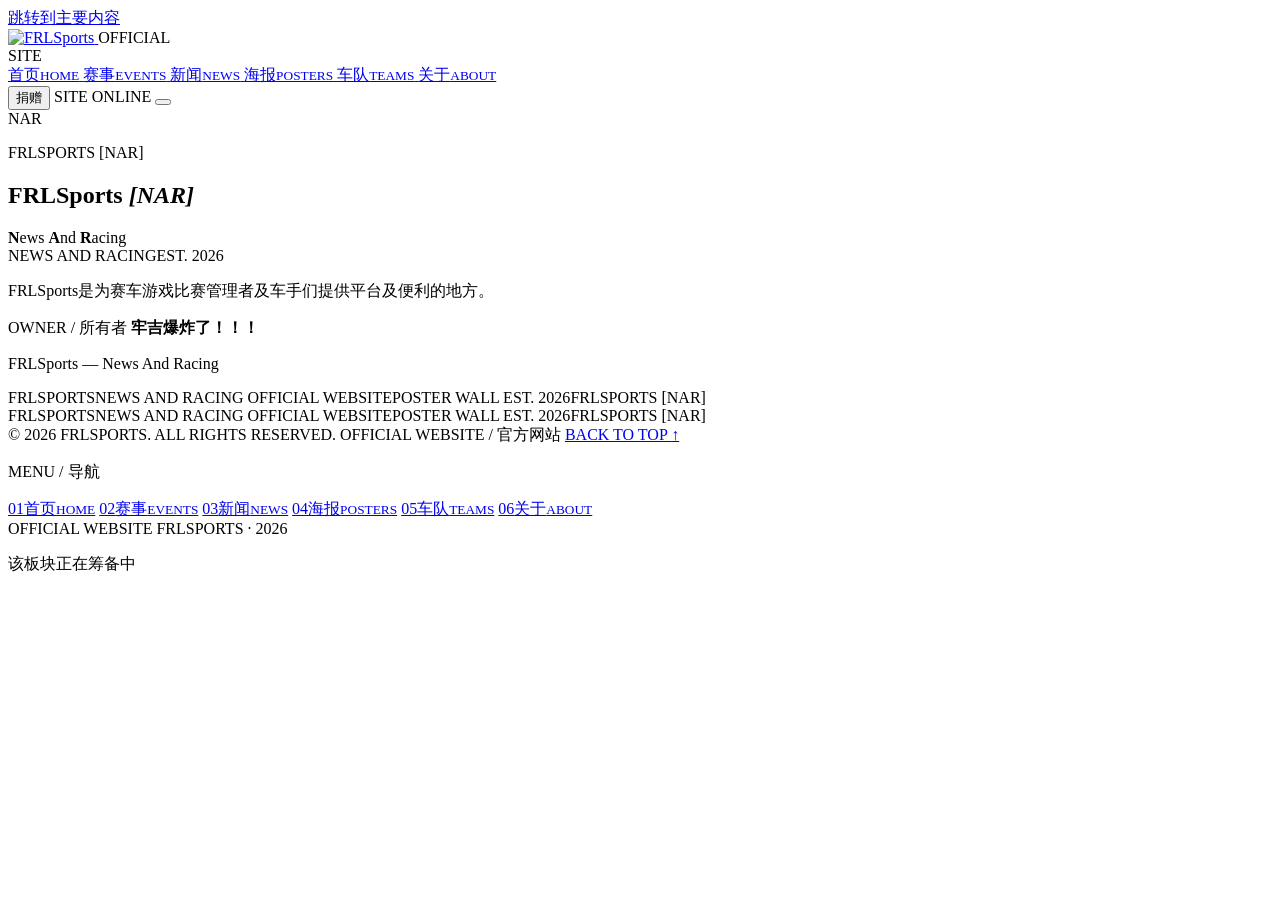
==== about.html @ e8de22dc "Add files via upload" ====
<!DOCTYPE html>
<html lang="zh-CN">
<head>
  <meta charset="UTF-8">
  <meta name="viewport" content="width=device-width, initial-scale=1.0">
  <meta name="theme-color" content="#050506">
  <meta name="description" content="FRLSports 是为赛车游戏比赛管理者及车手们提供平台及便利的地方。">
  <title>关于 FRLSports [NAR] | FRLSports</title>
  <link rel="icon" href="assets/images/favicon-32.png" sizes="32x32" type="image/png">
  <link rel="icon" href="assets/images/favicon.png" sizes="512x512" type="image/png">
  <link rel="icon" href="assets/images/favicon-192.png" sizes="192x192" type="image/png">
  <link rel="icon" href="assets/images/favicon.ico" sizes="any">
  <link rel="apple-touch-icon" href="assets/images/apple-touch-icon.png">
  <link rel="preload" as="image" href="assets/images/frlsports-logo-1400.webp" type="image/webp">
  <link rel="stylesheet" href="assets/css/main.css">
</head>
<body id="top">
  <a class="skip-link" href="#main">跳转到主要内容</a>
  <div class="page">
    <header class="site-header" id="siteHeader">
      <div class="header-inner">
        <a class="brand" href="index.html" aria-label="FRLSports 首页">
          <picture>
            <source srcset="assets/images/frlsports-logo-1400.webp" type="image/webp">
            <img src="assets/images/frlsports-logo-1400.png" alt="FRLSports" width="220" height="51" fetchpriority="high">
          </picture>
        </a>
        <span class="brand-divider" aria-hidden="true"></span>
        <span class="brand-tag">OFFICIAL<br>SITE</span>

        <nav class="primary-nav" aria-label="主导航">
          <a class="nav-link" href="index.html">
            <span>首页</span><small>HOME</small>
          </a>
          <a class="nav-link" href="events.html">
            <span>赛事</span><small>EVENTS</small>
          </a>
          <a class="nav-link" href="news.html">
            <span>新闻</span><small>NEWS</small>
          </a>
          <a class="nav-link" href="index.html#posters">
            <span>海报</span><small>POSTERS</small>
          </a>
          <a class="nav-link" href="teams.html">
            <span>车队</span><small>TEAMS</small>
          </a>
          <a class="nav-link is-active" href="about.html" aria-current="page">
            <span>关于</span><small>ABOUT</small>
          </a>
        </nav>

        <div class="header-right">
          <button class="donate-btn" type="button" data-donate-open aria-haspopup="dialog">捐赠</button>
          <span class="site-status"><i aria-hidden="true"></i> SITE ONLINE</span>
          <button class="menu-toggle" id="menuToggle" type="button" aria-label="打开菜单"
                  aria-controls="mobileMenu" aria-expanded="false">
            <span></span><span></span>
          </button>
        </div>
      </div>
    </header>

    <main class="inner-page inner-page--about" id="main" tabindex="-1">
      <section class="nar-section" id="about" aria-labelledby="narTitle">
        <div class="nar-bg" aria-hidden="true">
          <div class="nar-grid"></div>
          <div class="nar-glow"></div>
          <div class="nar-ghost">NAR</div>
          <div class="nar-scan"></div>
        </div>
        <div class="nar-inner">
          <div class="nar-identity">
            <p class="eyebrow"><span></span> FRLSPORTS [NAR]</p>
            <h1 class="nar-name" id="narTitle">FRLSports <em>[NAR]</em></h1>
            <div class="nar-acronym" aria-label="News And Racing">
              <span><b>N</b>ews</span>
              <span><b>A</b>nd</span>
              <span><b>R</b>acing</span>
            </div>
            <div class="nar-meta"><span>NEWS AND RACING</span><span>EST. 2026</span></div>
          </div>
          <div class="nar-copy">
            <p class="nar-lead">FRLSports是为赛车游戏比赛管理者及车手们提供平台及便利的地方。</p>
            <div class="nar-owner">
              <span>OWNER / 所有者</span>
              <strong>牢吉爆炸了！！！</strong>
            </div>
            <p class="nar-signature">FRLSports — News And Racing</p>
          </div>
        </div>
      </section>
    </main>

    <section class="sponsor-section" aria-label="赞助商">
      <div class="sponsor-list" id="sponsorList"></div>
    </section>
    <div class="ticker" aria-hidden="true">
      <div class="ticker-track">
        <div class="ticker-group">
          <span>FRLSPORTS</span><i></i><span>NEWS AND RACING</span><i></i>
          <span>OFFICIAL WEBSITE</span><i></i><span>POSTER WALL</span><i></i>
          <span>EST. 2026</span><i></i><span>FRLSPORTS [NAR]</span><i></i>
        </div>
        <div class="ticker-group">
          <span>FRLSPORTS</span><i></i><span>NEWS AND RACING</span><i></i>
          <span>OFFICIAL WEBSITE</span><i></i><span>POSTER WALL</span><i></i>
          <span>EST. 2026</span><i></i><span>FRLSPORTS [NAR]</span><i></i>
        </div>
      </div>
    </div>
    <footer class="site-footer">
      <span>© <span id="year">2026</span> FRLSPORTS. ALL RIGHTS RESERVED.</span>
      <span class="footer-center">OFFICIAL WEBSITE / 官方网站</span>
      <a class="back-top" href="#top">BACK TO TOP <span>↑</span></a>
    </footer>
  <div class="mobile-menu" id="mobileMenu" role="dialog" aria-modal="true" aria-label="站点导航" aria-hidden="true">
    <div class="mobile-menu-inner">
      <p class="mobile-kicker">MENU / 导航</p>
      <nav aria-label="移动端导航">
        <a class="mobile-link" href="index.html"><span>01</span>首页<small>HOME</small></a>
        <a class="mobile-link" href="events.html"><span>02</span>赛事<small>EVENTS</small></a>
        <a class="mobile-link" href="news.html"><span>03</span>新闻<small>NEWS</small></a>
        <a class="mobile-link" href="index.html#posters"><span>04</span>海报<small>POSTERS</small></a>
        <a class="mobile-link" href="teams.html"><span>05</span>车队<small>TEAMS</small></a>
        <a class="mobile-link is-active" href="about.html" aria-current="page"><span>06</span>关于<small>ABOUT</small></a>
      </nav>
      <div class="mobile-meta">
        <span>OFFICIAL WEBSITE</span>
        <span>FRLSPORTS · 2026</span>
      </div>
    </div>
  </div>
  </div>

  <div class="toast" id="toast" role="status" aria-live="polite">
    <span></span><p>该板块正在筹备中</p>
  </div>
  <script src="assets/js/site-data.js"></script>
  <script src="assets/js/main.js" defer></script>
</body>
</html>
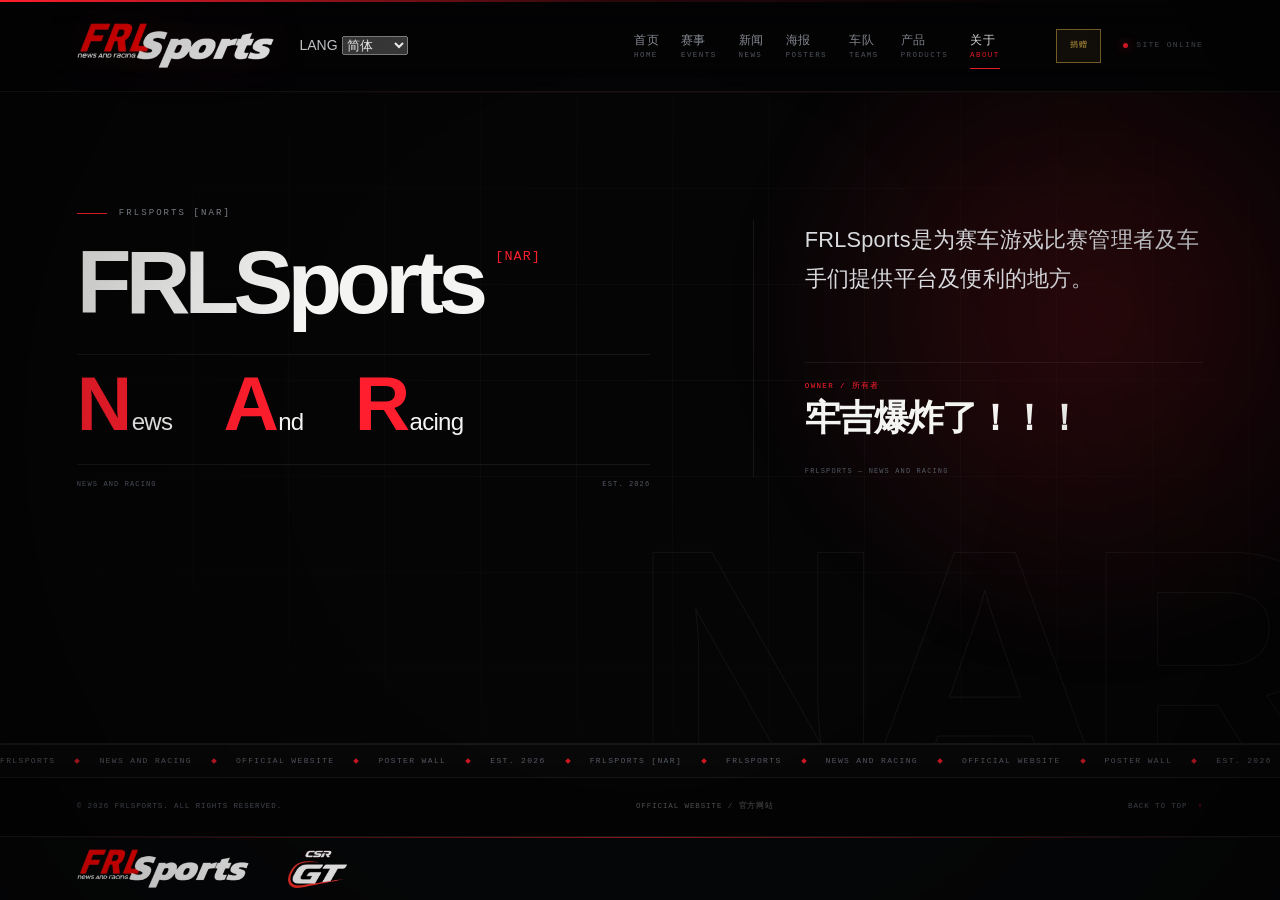
==== commit dc17c299: "Add files via upload" ====
--- a/about.html
+++ b/about.html
@@ -25,6 +25,15 @@
             <img src="assets/images/frlsports-logo-1400.png" alt="FRLSports" width="220" height="51" fetchpriority="high">
           </picture>
         </a>
+        <div class="language-switch">
+          <span class="language-kicker">LANG</span>
+          <select id="languageSelect" aria-label="选择语言">
+            <option value="zh-Hans">简体</option>
+            <option value="zh-Hant">繁體</option>
+            <option value="en">English</option>
+            <option value="ja">日本語</option>
+          </select>
+        </div>
         <span class="brand-divider" aria-hidden="true"></span>
         <span class="brand-tag">OFFICIAL<br>SITE</span>
 
@@ -43,6 +52,9 @@
           </a>
           <a class="nav-link" href="teams.html">
             <span>车队</span><small>TEAMS</small>
+          </a>
+          <a class="nav-link" href="products.html">
+            <span>产品</span><small>PRODUCTS</small>
           </a>
           <a class="nav-link is-active" href="about.html" aria-current="page">
             <span>关于</span><small>ABOUT</small>
@@ -122,7 +134,8 @@
         <a class="mobile-link" href="news.html"><span>03</span>新闻<small>NEWS</small></a>
         <a class="mobile-link" href="index.html#posters"><span>04</span>海报<small>POSTERS</small></a>
         <a class="mobile-link" href="teams.html"><span>05</span>车队<small>TEAMS</small></a>
-        <a class="mobile-link is-active" href="about.html" aria-current="page"><span>06</span>关于<small>ABOUT</small></a>
+        <a class="mobile-link" href="products.html"><span>06</span>产品<small>PRODUCTS</small></a>
+        <a class="mobile-link is-active" href="about.html" aria-current="page"><span>07</span>关于<small>ABOUT</small></a>
       </nav>
       <div class="mobile-meta">
         <span>OFFICIAL WEBSITE</span>
--- a/assets/css/main.css
+++ b/assets/css/main.css
@@ -0,0 +1,6317 @@
+:root {
+  --bg: #050506;
+  --bg-raised: #090a0c;
+  --surface: #0d0f12;
+  --white: #f4f4f2;
+  --text: #d9dbdf;
+  --muted: #8b8f97;
+  --faint: #555a63;
+  --red: #ff1e2d;
+  --red-deep: #c60012;
+  --red-warm: #ff513c;
+  --line: rgba(255, 255, 255, 0.12);
+  --line-soft: rgba(255, 255, 255, 0.065);
+  --pad: clamp(22px, 6vw, 92px);
+  --header-h: 92px;
+  --font-display: "Bahnschrift", "DIN Alternate", "Arial Narrow", "Microsoft YaHei UI",
+    "Microsoft YaHei", "PingFang SC", sans-serif;
+  --font-body: "Microsoft YaHei UI", "Segoe UI", "PingFang SC", "Noto Sans SC", sans-serif;
+  --font-mono: "Cascadia Mono", "Consolas", "SFMono-Regular", "Courier New", monospace;
+  color-scheme: dark;
+}
+
+*,
+*::before,
+*::after {
+  box-sizing: border-box;
+}
+
+html {
+  min-width: 320px;
+  background: var(--bg);
+  scroll-behavior: smooth;
+}
+
+body {
+  margin: 0;
+  min-width: 320px;
+  min-height: 100svh;
+  overflow-x: hidden;
+  background: var(--bg);
+  color: var(--text);
+  font-family: var(--font-body);
+  font-size: 14px;
+  line-height: 1.6;
+  -webkit-font-smoothing: antialiased;
+  text-rendering: optimizeLegibility;
+}
+
+body::before {
+  position: fixed;
+  inset: 0 0 auto;
+  z-index: 100;
+  height: 2px;
+  background: linear-gradient(90deg, var(--red), rgba(255, 30, 45, 0.15) 48%, transparent 82%);
+  content: "";
+  pointer-events: none;
+}
+
+body::after {
+  position: fixed;
+  inset: 0;
+  z-index: 90;
+  background: radial-gradient(circle at 50% 48%, transparent 45%, rgba(0, 0, 0, 0.34) 100%);
+  content: "";
+  pointer-events: none;
+}
+
+body.nav-open {
+  overflow: hidden;
+}
+
+::selection {
+  background: var(--red);
+  color: #fff;
+}
+
+a {
+  color: inherit;
+  text-decoration: none;
+}
+
+button {
+  color: inherit;
+  font: inherit;
+}
+
+img {
+  max-width: 100%;
+}
+
+:focus-visible {
+  outline: 1px solid var(--red);
+  outline-offset: 4px;
+}
+
+.skip-link {
+  position: fixed;
+  top: 12px;
+  left: 12px;
+  z-index: 200;
+  padding: 10px 14px;
+  transform: translateY(-180%);
+  border: 1px solid var(--line);
+  background: var(--bg);
+  color: var(--white);
+  font-size: 12px;
+  transition: transform 0.2s ease;
+}
+
+.skip-link:focus {
+  transform: translateY(0);
+}
+
+.page {
+  position: relative;
+  display: flex;
+  flex-direction: column;
+  min-height: 100svh;
+  isolation: isolate;
+}
+
+/* ------------------------------------------------------------------ header */
+.site-header {
+  position: sticky;
+  top: 0;
+  z-index: 80;
+  flex: 0 0 auto;
+  height: var(--header-h);
+  border-bottom: 1px solid var(--line-soft);
+  background: rgba(5, 5, 6, 0.58);
+  backdrop-filter: blur(18px);
+  -webkit-backdrop-filter: blur(18px);
+  transition: background 0.35s ease, border-color 0.35s ease;
+}
+
+.site-header.is-scrolled {
+  background: rgba(5, 5, 6, 0.9);
+  border-color: var(--line);
+}
+
+body.nav-open .site-header {
+  background: var(--bg);
+  border-color: transparent;
+}
+
+.header-inner {
+  display: flex;
+  align-items: center;
+  height: 100%;
+  max-width: 1660px;
+  margin: 0 auto;
+  padding: 0 var(--pad);
+  gap: clamp(16px, 2vw, 30px);
+}
+
+.brand {
+  display: flex;
+  flex: 0 0 auto;
+  align-items: center;
+  line-height: 0;
+  animation: logo-in 0.85s cubic-bezier(0.22, 1, 0.36, 1) both;
+}
+
+.brand picture,
+.brand img {
+  display: block;
+}
+
+.brand img {
+  width: clamp(170px, 15.4vw, 220px);
+  height: auto;
+  filter: drop-shadow(0 0 24px rgba(255, 30, 45, 0.1));
+  transition: filter 0.35s ease, opacity 0.35s ease;
+}
+
+.brand:hover img {
+  filter: drop-shadow(0 0 32px rgba(255, 30, 45, 0.22)) brightness(1.08);
+}
+
+.brand-divider {
+  width: 1px;
+  height: 32px;
+  margin-left: 2px;
+  background: var(--line);
+}
+
+.brand-tag {
+  color: var(--faint);
+  font-family: var(--font-mono);
+  font-size: 8px;
+  font-weight: 500;
+  letter-spacing: 0.2em;
+  line-height: 1.45;
+  text-transform: uppercase;
+  white-space: nowrap;
+}
+
+.primary-nav {
+  display: flex;
+  align-items: center;
+  gap: clamp(18px, 2.2vw, 34px);
+  margin-left: auto;
+}
+
+.nav-link {
+  position: relative;
+  display: flex;
+  flex-direction: column;
+  gap: 2px;
+  padding: 9px 0 10px;
+  color: var(--muted);
+  font-size: 12px;
+  font-weight: 500;
+  letter-spacing: 0.04em;
+  white-space: nowrap;
+  opacity: 0;
+  animation: fade-down 0.7s ease forwards;
+}
+
+.nav-link:nth-child(1) { animation-delay: 0.28s; }
+.nav-link:nth-child(2) { animation-delay: 0.34s; }
+.nav-link:nth-child(3) { animation-delay: 0.4s; }
+.nav-link:nth-child(4) { animation-delay: 0.46s; }
+.nav-link:nth-child(5) { animation-delay: 0.52s; }
+
+.nav-link small {
+  color: var(--faint);
+  font-family: var(--font-mono);
+  font-size: 7.5px;
+  font-weight: 400;
+  letter-spacing: 0.19em;
+  line-height: 1;
+  transition: color 0.25s ease;
+}
+
+.nav-link::after {
+  position: absolute;
+  right: 0;
+  bottom: 0;
+  left: 0;
+  height: 1px;
+  background: var(--red);
+  content: "";
+  transform: scaleX(0);
+  transform-origin: left;
+  transition: transform 0.3s cubic-bezier(0.22, 1, 0.36, 1);
+}
+
+.nav-link:hover,
+.nav-link.is-active {
+  color: var(--white);
+}
+
+.nav-link:hover small,
+.nav-link.is-active small {
+  color: var(--red);
+}
+
+.nav-link:hover::after,
+.nav-link.is-active::after {
+  transform: scaleX(1);
+}
+
+.header-right {
+  display: flex;
+  align-items: center;
+  gap: 22px;
+  margin-left: clamp(18px, 2.4vw, 38px);
+}
+
+.site-status {
+  display: inline-flex;
+  align-items: center;
+  gap: 8px;
+  color: var(--faint);
+  font-family: var(--font-mono);
+  font-size: 8px;
+  letter-spacing: 0.16em;
+  white-space: nowrap;
+  animation: fade-in 0.8s ease 0.65s both;
+}
+
+.site-status i {
+  display: block;
+  width: 5px;
+  height: 5px;
+  border-radius: 50%;
+  background: var(--red);
+  box-shadow: 0 0 10px rgba(255, 30, 45, 0.7);
+  animation: status-pulse 2.2s ease-in-out infinite;
+}
+
+.menu-toggle {
+  position: relative;
+  display: none;
+  flex: 0 0 auto;
+  align-items: center;
+  justify-content: center;
+  width: 42px;
+  height: 42px;
+  padding: 0;
+  border: 1px solid var(--line);
+  border-radius: 50%;
+  background: transparent;
+  cursor: pointer;
+  transition: border-color 0.25s ease, background 0.25s ease;
+}
+
+.menu-toggle:hover {
+  border-color: rgba(255, 255, 255, 0.3);
+  background: rgba(255, 255, 255, 0.04);
+}
+
+.menu-toggle span {
+  position: absolute;
+  width: 16px;
+  height: 1px;
+  background: var(--white);
+  transition: transform 0.3s ease, background 0.3s ease;
+}
+
+.menu-toggle span:first-child { transform: translateY(-3px); }
+.menu-toggle span:last-child { transform: translateY(3px); }
+
+body.nav-open .menu-toggle {
+  border-color: rgba(255, 30, 45, 0.5);
+  background: rgba(255, 30, 45, 0.08);
+}
+
+body.nav-open .menu-toggle span:first-child { transform: rotate(45deg); }
+body.nav-open .menu-toggle span:last-child { transform: rotate(-45deg); }
+
+/* -------------------------------------------------------------------- hero */
+.hero {
+  position: relative;
+  display: flex;
+  flex: 1 0 auto;
+  align-items: center;
+  min-height: calc(100svh - var(--header-h) - 92px);
+  padding: clamp(56px, 7vh, 82px) var(--pad) clamp(86px, 10vh, 118px);
+  overflow: hidden;
+}
+
+.hero-bg {
+  position: absolute;
+  inset: 0;
+  z-index: 0;
+  overflow: hidden;
+  pointer-events: none;
+}
+
+.hero-grid {
+  position: absolute;
+  inset: 0;
+  background-image:
+    linear-gradient(to right, rgba(255, 255, 255, 0.043) 1px, transparent 1px),
+    linear-gradient(to bottom, rgba(255, 255, 255, 0.043) 1px, transparent 1px);
+  background-size: 92px 92px;
+  opacity: 0.76;
+  -webkit-mask-image: radial-gradient(ellipse 90% 82% at 62% 42%, #000 8%, transparent 78%);
+  mask-image: radial-gradient(ellipse 90% 82% at 62% 42%, #000 8%, transparent 78%);
+}
+
+.hero-glow {
+  position: absolute;
+  top: -28%;
+  right: -18%;
+  width: 66vw;
+  height: 66vw;
+  border-radius: 50%;
+  background: radial-gradient(circle, rgba(255, 30, 45, 0.15), rgba(255, 30, 45, 0.035) 40%, transparent 68%);
+  filter: blur(26px);
+  animation: glow-breathe 10s ease-in-out infinite;
+}
+
+.hero-beam {
+  position: absolute;
+  top: -30%;
+  right: 9%;
+  width: 18vw;
+  height: 145%;
+  transform: rotate(18deg);
+  background: linear-gradient(90deg, transparent, rgba(255, 30, 45, 0.08), transparent);
+  filter: blur(26px);
+}
+
+.ghost-word {
+  position: absolute;
+  bottom: -0.18em;
+  left: calc(var(--pad) - 0.06em);
+  color: transparent;
+  font-family: var(--font-display);
+  font-size: clamp(120px, 18vw, 300px);
+  font-weight: 700;
+  letter-spacing: -0.065em;
+  line-height: 0.8;
+  white-space: nowrap;
+  -webkit-text-stroke: 1px rgba(255, 255, 255, 0.06);
+  opacity: 0.9;
+  transform: translate3d(var(--ghost-x, 0px), var(--ghost-y, 0px), 0);
+  transition: transform 0.7s cubic-bezier(0.22, 1, 0.36, 1);
+}
+
+.signal {
+  position: absolute;
+  top: 49%;
+  right: clamp(54px, 8.5vw, 145px);
+  width: clamp(280px, 27vw, 408px);
+  aspect-ratio: 1;
+  transform: translate3d(var(--signal-x, 0px), calc(-50% + var(--signal-y, 0px)), 0) rotate(-10deg);
+  opacity: 0.7;
+  transition: transform 0.9s cubic-bezier(0.22, 1, 0.36, 1);
+}
+
+.signal-ring,
+.signal-axis,
+.signal-core {
+  position: absolute;
+  display: block;
+}
+
+.signal-ring {
+  inset: 0;
+  border: 1px solid rgba(255, 255, 255, 0.12);
+  border-radius: 50%;
+}
+
+.signal-ring--outer::before {
+  position: absolute;
+  inset: -10px;
+  border-radius: 50%;
+  background: repeating-conic-gradient(
+    from 0deg,
+    rgba(255, 255, 255, 0.28) 0deg 0.45deg,
+    transparent 0.45deg 9deg
+  );
+  content: "";
+  opacity: 0.3;
+  -webkit-mask: radial-gradient(farthest-side, transparent calc(100% - 5px), #000 calc(100% - 4px));
+  mask: radial-gradient(farthest-side, transparent calc(100% - 5px), #000 calc(100% - 4px));
+}
+
+.signal-ring--middle {
+  inset: 14%;
+  border-color: rgba(255, 255, 255, 0.09);
+  border-style: dashed;
+  animation: spin 75s linear infinite;
+}
+
+.signal-ring--inner {
+  inset: 33%;
+  border-color: rgba(255, 30, 45, 0.28);
+  box-shadow: inset 0 0 50px rgba(255, 30, 45, 0.04);
+}
+
+.signal-axis {
+  top: 50%;
+  left: -16%;
+  width: 132%;
+  height: 1px;
+  background: linear-gradient(90deg, transparent, rgba(255, 255, 255, 0.16), transparent);
+}
+
+.signal-axis--y {
+  transform: rotate(90deg);
+}
+
+.signal-core {
+  top: 50%;
+  left: 50%;
+  width: 7px;
+  height: 7px;
+  transform: translate(-50%, -50%);
+  border-radius: 50%;
+  background: var(--red);
+  box-shadow: 0 0 18px rgba(255, 30, 45, 0.8);
+  animation: status-pulse 2.4s ease-in-out infinite;
+}
+
+.signal-label,
+.signal-code {
+  position: absolute;
+  left: 50%;
+  color: var(--faint);
+  font-family: var(--font-mono);
+  font-size: 7.5px;
+  letter-spacing: 0.2em;
+  line-height: 1;
+  white-space: nowrap;
+  transform: translateX(-50%) rotate(10deg);
+}
+
+.signal-label { bottom: -26px; }
+.signal-code { top: -23px; color: rgba(255, 255, 255, 0.23); }
+
+.scan-line {
+  position: absolute;
+  top: -2px;
+  left: 0;
+  width: 100%;
+  height: 1px;
+  background: linear-gradient(90deg, transparent 8%, rgba(255, 30, 45, 0.5), transparent 92%);
+  opacity: 0.25;
+  animation: scan 13s linear infinite;
+}
+
+.hero-content {
+  position: relative;
+  z-index: 3;
+  width: min(960px, 100%);
+  min-width: 0;
+  padding-bottom: 14px;
+}
+
+.eyebrow {
+  display: flex;
+  align-items: center;
+  gap: 12px;
+  margin: 0 0 24px;
+  color: var(--muted);
+  font-family: var(--font-mono);
+  font-size: 9px;
+  font-weight: 500;
+  letter-spacing: 0.23em;
+  line-height: 1.4;
+  text-transform: uppercase;
+  opacity: 0;
+  animation: fade-up 0.8s cubic-bezier(0.22, 1, 0.36, 1) 0.24s forwards;
+}
+
+.eyebrow span {
+  display: block;
+  width: 30px;
+  height: 1px;
+  background: var(--red);
+}
+
+.hero-title {
+  margin: 0;
+  color: var(--white);
+  font-family: var(--font-display);
+  font-size: clamp(54px, 7.35vw, 106px);
+  font-weight: 700;
+  letter-spacing: -0.045em;
+  line-height: 0.98;
+  text-wrap: balance;
+}
+
+.title-line {
+  display: block;
+  overflow: hidden;
+  padding-bottom: 0.05em;
+}
+
+.title-line > span {
+  display: block;
+  transform: translateY(112%);
+  animation: line-up 1s cubic-bezier(0.22, 1, 0.36, 1) 0.32s forwards;
+}
+
+.title-line--accent {
+  color: transparent;
+  background: linear-gradient(92deg, var(--red) 4%, var(--red-warm) 58%, #ffc4b8 120%);
+  -webkit-background-clip: text;
+  background-clip: text;
+  -webkit-text-fill-color: transparent;
+}
+
+.title-line--accent > span {
+  animation-delay: 0.43s;
+}
+
+.hero-copy {
+  width: 100%;
+  max-width: 620px;
+  margin: 28px 0 0;
+  color: var(--muted);
+  font-size: clamp(13px, 1.03vw, 15px);
+  letter-spacing: 0.02em;
+  line-height: 1.9;
+  opacity: 0;
+  animation: fade-up 0.85s cubic-bezier(0.22, 1, 0.36, 1) 0.65s forwards;
+}
+
+.hero-status {
+  display: flex;
+  align-items: center;
+  flex-wrap: wrap;
+  gap: 15px;
+  margin-top: 33px;
+  opacity: 0;
+  animation: fade-up 0.85s cubic-bezier(0.22, 1, 0.36, 1) 0.78s forwards;
+}
+
+.coming-pill {
+  display: inline-flex;
+  align-items: center;
+  gap: 8px;
+  padding: 8px 12px;
+  border: 1px solid rgba(255, 255, 255, 0.13);
+  border-radius: 999px;
+  background: rgba(255, 255, 255, 0.025);
+  color: var(--text);
+  font-family: var(--font-mono);
+  font-size: 8px;
+  letter-spacing: 0.19em;
+  line-height: 1;
+}
+
+.coming-pill i {
+  display: block;
+  width: 5px;
+  height: 5px;
+  border-radius: 50%;
+  background: var(--red);
+  box-shadow: 0 0 10px rgba(255, 30, 45, 0.7);
+  animation: status-pulse 2s ease-in-out infinite;
+}
+
+.status-note {
+  color: var(--faint);
+  font-family: var(--font-mono);
+  font-size: 8px;
+  letter-spacing: 0.16em;
+  line-height: 1;
+}
+
+.hero-meta {
+  display: flex;
+  flex-wrap: wrap;
+  gap: clamp(24px, 4vw, 50px);
+  width: min(560px, 100%);
+  margin-top: 49px;
+  padding-top: 17px;
+  border-top: 1px solid var(--line-soft);
+  opacity: 0;
+  animation: fade-up 0.9s cubic-bezier(0.22, 1, 0.36, 1) 0.9s forwards;
+}
+
+.meta-item {
+  display: flex;
+  flex-direction: column;
+  gap: 3px;
+}
+
+.meta-item span {
+  color: var(--faint);
+  font-family: var(--font-mono);
+  font-size: 7.5px;
+  letter-spacing: 0.18em;
+  line-height: 1;
+}
+
+.meta-item strong {
+  color: var(--text);
+  font-family: var(--font-mono);
+  font-size: 10px;
+  font-weight: 500;
+  letter-spacing: 0.08em;
+  line-height: 1.4;
+}
+
+.hero-bottom {
+  position: absolute;
+  right: var(--pad);
+  bottom: 22px;
+  left: var(--pad);
+  z-index: 4;
+  display: flex;
+  justify-content: space-between;
+  gap: 20px;
+  color: var(--faint);
+  font-family: var(--font-mono);
+  font-size: 7.5px;
+  letter-spacing: 0.16em;
+  line-height: 1.4;
+  text-transform: uppercase;
+}
+
+/* ------------------------------------------------------------------ ticker */
+.ticker {
+  position: relative;
+  z-index: 5;
+  flex: 0 0 auto;
+  height: 34px;
+  overflow: hidden;
+  border-top: 1px solid var(--line-soft);
+  border-bottom: 1px solid var(--line-soft);
+  background: rgba(255, 255, 255, 0.012);
+}
+
+.ticker-track {
+  display: flex;
+  width: max-content;
+  height: 100%;
+  animation: ticker 31s linear infinite;
+}
+
+.ticker-group {
+  display: flex;
+  align-items: center;
+  gap: 20px;
+  padding-right: 20px;
+  color: var(--faint);
+  font-family: var(--font-mono);
+  font-size: 8px;
+  letter-spacing: 0.17em;
+  line-height: 1;
+  white-space: nowrap;
+}
+
+.ticker-group i {
+  display: block;
+  width: 4px;
+  height: 4px;
+  transform: rotate(45deg);
+  background: var(--red);
+  opacity: 0.8;
+}
+
+/* ------------------------------------------------------------------ footer */
+.site-footer {
+  display: flex;
+  flex: 0 0 auto;
+  align-items: center;
+  justify-content: space-between;
+  gap: 20px;
+  min-height: 58px;
+  padding: 0 var(--pad);
+  color: var(--faint);
+  font-family: var(--font-mono);
+  font-size: 7.5px;
+  letter-spacing: 0.12em;
+  line-height: 1.5;
+  text-transform: uppercase;
+}
+
+.footer-center {
+  color: rgba(255, 255, 255, 0.33);
+}
+
+.back-top {
+  color: var(--faint);
+  transition: color 0.25s ease;
+}
+
+.back-top span {
+  display: inline-block;
+  margin-left: 5px;
+  color: var(--red);
+  transition: transform 0.25s ease;
+}
+
+.back-top:hover {
+  color: var(--white);
+}
+
+.back-top:hover span {
+  transform: translateY(-3px);
+}
+
+/* -------------------------------------------------------------- mobile nav */
+.mobile-menu {
+  position: fixed;
+  inset: 0;
+  z-index: 70;
+  overflow-y: auto;
+  overscroll-behavior: contain;
+  padding: calc(var(--header-h) + 20px) var(--pad) 36px;
+  background: var(--bg);
+  visibility: hidden;
+  opacity: 0;
+  transform: translateY(-14px);
+  transition: opacity 0.4s ease, visibility 0.4s ease, transform 0.4s cubic-bezier(0.22, 1, 0.36, 1);
+}
+
+.mobile-menu::before {
+  position: absolute;
+  top: 0;
+  right: -30%;
+  width: 72vw;
+  height: 72vw;
+  border-radius: 50%;
+  background: radial-gradient(circle, rgba(255, 30, 45, 0.12), transparent 68%);
+  content: "";
+  pointer-events: none;
+}
+
+body.nav-open .mobile-menu {
+  visibility: visible;
+  opacity: 1;
+  transform: translateY(0);
+}
+
+.mobile-menu-inner {
+  position: relative;
+  display: flex;
+  flex-direction: column;
+  width: min(620px, 100%);
+  min-height: 100%;
+  margin: 0 auto;
+}
+
+.mobile-kicker {
+  margin: 0 0 22px;
+  color: var(--red);
+  font-family: var(--font-mono);
+  font-size: 8px;
+  letter-spacing: 0.22em;
+}
+
+.mobile-menu nav {
+  display: flex;
+  flex-direction: column;
+  border-top: 1px solid var(--line);
+}
+
+.mobile-link {
+  display: grid;
+  grid-template-columns: 30px 1fr auto;
+  align-items: center;
+  gap: 12px;
+  padding: 18px 0;
+  border-bottom: 1px solid var(--line-soft);
+  color: var(--muted);
+  font-family: var(--font-display);
+  font-size: clamp(32px, 8vw, 44px);
+  font-weight: 600;
+  letter-spacing: -0.03em;
+  line-height: 1;
+  opacity: 0;
+  transform: translateX(-12px);
+  transition: color 0.25s ease, opacity 0.4s ease, transform 0.4s cubic-bezier(0.22, 1, 0.36, 1);
+}
+
+.mobile-link > span {
+  color: var(--faint);
+  font-family: var(--font-mono);
+  font-size: 8px;
+  font-weight: 400;
+  letter-spacing: 0.08em;
+}
+
+.mobile-link small {
+  color: var(--faint);
+  font-family: var(--font-mono);
+  font-size: 8px;
+  font-weight: 400;
+  letter-spacing: 0.16em;
+}
+
+.mobile-link:hover {
+  color: var(--white);
+}
+
+.mobile-link:focus-visible {
+  outline: none;
+  background: rgba(255, 30, 45, 0.055);
+  color: var(--white);
+}
+
+body.nav-open .mobile-link {
+  opacity: 1;
+  transform: translateX(0);
+}
+
+body.nav-open .mobile-link:nth-child(1) { transition-delay: 0.08s; }
+body.nav-open .mobile-link:nth-child(2) { transition-delay: 0.13s; }
+body.nav-open .mobile-link:nth-child(3) { transition-delay: 0.18s; }
+body.nav-open .mobile-link:nth-child(4) { transition-delay: 0.23s; }
+body.nav-open .mobile-link:nth-child(5) { transition-delay: 0.28s; }
+
+.mobile-meta {
+  display: flex;
+  justify-content: space-between;
+  gap: 20px;
+  margin-top: auto;
+  padding-top: 28px;
+  color: var(--faint);
+  font-family: var(--font-mono);
+  font-size: 8px;
+  letter-spacing: 0.12em;
+}
+
+/* ------------------------------------------------------------------- toast */
+.toast {
+  position: fixed;
+  right: var(--pad);
+  bottom: 24px;
+  z-index: 120;
+  display: flex;
+  align-items: center;
+  gap: 11px;
+  max-width: calc(100vw - 44px);
+  padding: 12px 16px;
+  transform: translateY(12px);
+  border: 1px solid rgba(255, 255, 255, 0.15);
+  border-radius: 3px;
+  background: rgba(13, 15, 18, 0.96);
+  box-shadow: 0 18px 60px rgba(0, 0, 0, 0.4);
+  opacity: 0;
+  visibility: hidden;
+  pointer-events: none;
+  transition: opacity 0.25s ease, transform 0.3s cubic-bezier(0.22, 1, 0.36, 1), visibility 0.25s ease;
+}
+
+.toast::before {
+  width: 3px;
+  align-self: stretch;
+  background: var(--red);
+  content: "";
+}
+
+.toast span {
+  width: 5px;
+  height: 5px;
+  flex: 0 0 auto;
+  border-radius: 50%;
+  background: var(--red);
+  box-shadow: 0 0 9px rgba(255, 30, 45, 0.55);
+}
+
+.toast p {
+  margin: 0;
+  color: var(--text);
+  font-size: 11px;
+  letter-spacing: 0.03em;
+}
+
+.toast.is-visible {
+  visibility: visible;
+  opacity: 1;
+  transform: translateY(0);
+}
+
+/* --------------------------------------------------------------- responsive */
+@media (max-width: 1320px) {
+  .brand-tag {
+    display: none;
+  }
+
+  .brand-divider {
+    display: none;
+  }
+
+  .primary-nav {
+    gap: 22px;
+  }
+}
+
+@media (max-width: 1080px) {
+  .site-status {
+    display: none;
+  }
+
+  .hero-copy {
+    max-width: 100%;
+  }
+
+  .signal {
+    right: 3vw;
+    width: 300px;
+  }
+}
+
+@media (max-width: 900px) {
+  :root {
+    --header-h: 78px;
+  }
+
+  .header-inner {
+    padding: 0 22px;
+  }
+
+  .brand img {
+    width: 174px;
+  }
+
+  .primary-nav {
+    display: none;
+  }
+
+  .header-right {
+    margin-left: auto;
+  }
+
+  .menu-toggle {
+    display: flex;
+  }
+
+  .hero {
+    min-height: calc(100svh - var(--header-h) - 92px);
+    padding: 54px 22px 92px;
+  }
+
+  .signal {
+    display: none;
+  }
+
+  .ghost-word {
+    bottom: -0.13em;
+    left: 12px;
+    font-size: 34vw;
+  }
+
+  .hero-bottom {
+    right: 22px;
+    bottom: 20px;
+    left: 22px;
+  }
+
+  .hero-bottom span:last-child {
+    display: none;
+  }
+
+  .hero-title {
+    font-size: clamp(50px, 11vw, 86px);
+  }
+
+  .hero-copy {
+    max-width: 100%;
+  }
+
+  .footer-center {
+    display: none;
+  }
+
+  .site-footer {
+    padding: 0 22px;
+  }
+
+  .toast {
+    right: 22px;
+    bottom: 20px;
+  }
+}
+
+@media (max-width: 620px) {
+  :root {
+    --header-h: 72px;
+  }
+
+  .header-inner {
+    padding: 0 18px;
+  }
+
+  .brand img {
+    width: 156px;
+  }
+
+  .hero {
+    padding: 46px 18px 84px;
+  }
+
+  .eyebrow {
+    gap: 9px;
+    margin-bottom: 20px;
+    font-size: 8px;
+    letter-spacing: 0.17em;
+  }
+
+  .eyebrow span {
+    width: 20px;
+  }
+
+  .hero-title {
+    font-size: clamp(38px, 12vw, 64px);
+    letter-spacing: -0.055em;
+  }
+
+  .hero-copy {
+    margin-top: 22px;
+    font-size: 13px;
+    line-height: 1.85;
+  }
+
+  .hero-status {
+    gap: 12px;
+    margin-top: 27px;
+  }
+
+  .hero-meta {
+    gap: 26px;
+    margin-top: 38px;
+  }
+
+  .meta-item strong {
+    font-size: 9px;
+  }
+
+  .hero-bottom {
+    display: none;
+  }
+
+  .ticker {
+    height: 31px;
+  }
+
+  .site-footer {
+    min-height: 54px;
+    gap: 10px;
+    padding: 0 18px;
+    font-size: 7px;
+  }
+
+  .back-top {
+    font-size: 0;
+  }
+
+  .back-top span {
+    margin: 0;
+    font-size: 13px;
+  }
+
+  .mobile-menu {
+    padding: calc(var(--header-h) + 18px) 18px 28px;
+  }
+
+  .mobile-link {
+    padding: 17px 0;
+    font-size: clamp(30px, 10vw, 40px);
+  }
+
+  .toast {
+    right: 18px;
+    bottom: 18px;
+    left: 18px;
+  }
+}
+
+@media (max-width: 390px) {
+  .brand img {
+    width: 144px;
+  }
+
+  .hero-title {
+    font-size: 40px;
+  }
+
+  .coming-pill {
+    padding: 8px 10px;
+    font-size: 7.5px;
+  }
+
+  .status-note {
+    font-size: 7px;
+  }
+}
+
+@media (prefers-reduced-motion: reduce) {
+  html {
+    scroll-behavior: auto;
+  }
+
+  *,
+  *::before,
+  *::after {
+    animation-duration: 0.01ms !important;
+    animation-iteration-count: 1 !important;
+    transition-duration: 0.01ms !important;
+  }
+
+  .title-line > span {
+    transform: none;
+  }
+
+  .ticker-track {
+    animation: none;
+  }
+
+  .signal-ring--middle,
+  .scan-line,
+  .hero-glow,
+  .site-status i,
+  .coming-pill i,
+  .signal-core {
+    animation: none;
+  }
+}
+
+/* ------------------------------------------------------------------ keyframes */
+@keyframes logo-in {
+  from {
+    opacity: 0;
+    transform: translateY(-10px);
+  }
+  to {
+    opacity: 1;
+    transform: translateY(0);
+  }
+}
+
+@keyframes fade-in {
+  from { opacity: 0; }
+  to { opacity: 1; }
+}
+
+@keyframes fade-down {
+  from {
+    opacity: 0;
+    transform: translateY(-7px);
+  }
+  to {
+    opacity: 1;
+    transform: translateY(0);
+  }
+}
+
+@keyframes fade-up {
+  from {
+    opacity: 0;
+    transform: translateY(18px);
+  }
+  to {
+    opacity: 1;
+    transform: translateY(0);
+  }
+}
+
+@keyframes line-up {
+  from { transform: translateY(112%); }
+  to { transform: translateY(0); }
+}
+
+@keyframes status-pulse {
+  0%, 100% {
+    opacity: 1;
+    box-shadow: 0 0 8px rgba(255, 30, 45, 0.55);
+  }
+  50% {
+    opacity: 0.45;
+    box-shadow: 0 0 18px rgba(255, 30, 45, 0.85);
+  }
+}
+
+@keyframes spin {
+  to { transform: rotate(360deg); }
+}
+
+@keyframes glow-breathe {
+  0%, 100% { opacity: 0.78; }
+  50% { opacity: 1; }
+}
+
+@keyframes scan {
+  0% { transform: translateY(0); opacity: 0; }
+  12% { opacity: 0.25; }
+  70% { opacity: 0.18; }
+  100% { transform: translateY(100vh); opacity: 0; }
+}
+
+@keyframes ticker {
+  from { transform: translate3d(0, 0, 0); }
+  to { transform: translate3d(-50%, 0, 0); }
+}
+
+
+/* ------------------------------------------------------- featured posters */
+[hidden] {
+  display: none !important;
+}
+
+.sr-only {
+  position: absolute !important;
+  width: 1px !important;
+  height: 1px !important;
+  padding: 0 !important;
+  margin: -1px !important;
+  overflow: hidden !important;
+  clip: rect(0, 0, 0, 0) !important;
+  white-space: nowrap !important;
+  border: 0 !important;
+}
+
+.home {
+  display: flex;
+  flex: 1 0 auto;
+  flex-direction: column;
+}
+
+#main {
+  scroll-margin-top: calc(var(--header-h) + 1px);
+}
+
+.poster-section {
+  position: relative;
+  display: flex;
+  flex: 0 0 auto;
+  flex-direction: column;
+  min-height: max(calc(100svh - var(--header-h)), 730px);
+  padding: clamp(28px, 4.2vh, 42px) var(--pad) clamp(22px, 3.4vh, 34px);
+  overflow: hidden;
+  border-bottom: 1px solid var(--line-soft);
+  background: #050506;
+}
+
+.poster-bg {
+  position: absolute;
+  inset: 0;
+  z-index: 0;
+  overflow: hidden;
+  pointer-events: none;
+}
+
+.poster-grid {
+  position: absolute;
+  inset: 0;
+  background-image:
+    linear-gradient(to right, rgba(255, 255, 255, 0.045) 1px, transparent 1px),
+    linear-gradient(to bottom, rgba(255, 255, 255, 0.045) 1px, transparent 1px);
+  background-size: 104px 104px;
+  opacity: 0.68;
+  -webkit-mask-image: radial-gradient(ellipse 88% 82% at 50% 44%, #000 8%, transparent 78%);
+  mask-image: radial-gradient(ellipse 88% 82% at 50% 44%, #000 8%, transparent 78%);
+}
+
+.poster-glow {
+  position: absolute;
+  top: 37%;
+  left: 50%;
+  width: 68vw;
+  height: 68vw;
+  max-width: 1100px;
+  max-height: 1100px;
+  transform: translate(-50%, -50%);
+  border-radius: 50%;
+  background: radial-gradient(circle, rgba(255, 30, 45, 0.16), rgba(255, 30, 45, 0.035) 42%, transparent 68%);
+  filter: blur(30px);
+  animation: glow-breathe 10s ease-in-out infinite;
+}
+
+.poster-ghost {
+  position: absolute;
+  bottom: -0.14em;
+  left: 50%;
+  transform: translateX(-50%);
+  color: transparent;
+  font-family: var(--font-display);
+  font-size: clamp(120px, 20.5vw, 330px);
+  font-weight: 700;
+  letter-spacing: -0.065em;
+  line-height: 0.8;
+  white-space: nowrap;
+  -webkit-text-stroke: 1px rgba(255, 255, 255, 0.055);
+}
+
+.poster-scan {
+  position: absolute;
+  top: 0;
+  right: 0;
+  left: 0;
+  height: 1px;
+  background: linear-gradient(90deg, transparent 8%, rgba(255, 30, 45, 0.35), transparent 92%);
+  opacity: 0.22;
+  animation: scan 15s linear infinite;
+}
+
+.poster-topline {
+  position: relative;
+  z-index: 4;
+  display: flex;
+  align-items: flex-start;
+  justify-content: space-between;
+  gap: 24px;
+}
+
+.poster-heading .eyebrow {
+  margin: 0;
+}
+
+.poster-season {
+  display: flex;
+  flex-direction: column;
+  align-items: flex-end;
+  gap: 1px;
+  color: var(--faint);
+  font-family: var(--font-mono);
+  font-size: 7.5px;
+  letter-spacing: 0.2em;
+  line-height: 1;
+  text-transform: uppercase;
+}
+
+.poster-season strong {
+  color: var(--white);
+  font-family: var(--font-display);
+  font-size: 27px;
+  font-weight: 600;
+  letter-spacing: -0.04em;
+  line-height: 0.9;
+}
+
+.poster-stage {
+  position: relative;
+  z-index: 3;
+  flex: 1 0 auto;
+  min-height: clamp(420px, 58vh, 650px);
+  margin: 4px 0 8px;
+  outline: none;
+  perspective: 1600px;
+  touch-action: pan-y;
+  opacity: 0;
+  animation: fade-in 0.9s ease 0.18s forwards;
+}
+
+.poster-stage:focus-visible {
+  outline: 1px solid rgba(255, 30, 45, 0.55);
+  outline-offset: 8px;
+}
+
+.poster-track {
+  position: absolute;
+  inset: 0;
+  transform-style: preserve-3d;
+}
+
+.poster-stage::before {
+  position: absolute;
+  top: 50%;
+  left: 50%;
+  width: min(56vw, 900px);
+  aspect-ratio: 1;
+  transform: translate(-50%, -50%);
+  border-radius: 50%;
+  background: radial-gradient(circle, rgba(255, 30, 45, 0.12), transparent 64%);
+  content: "";
+  filter: blur(28px);
+  pointer-events: none;
+}
+
+.poster-card {
+  position: absolute;
+  top: 50%;
+  left: 50%;
+  z-index: var(--z, 1);
+  width: clamp(430px, 50vw, 760px);
+  aspect-ratio: 4 / 3;
+  margin: 0;
+  overflow: hidden;
+  transform: translate(-50%, -50%) translateX(var(--x, 0%)) scale(var(--scale, 1)) rotateY(var(--ry, 0deg));
+  border: 1px solid rgba(255, 255, 255, 0.15);
+  background: #0a0b0d;
+  box-shadow: 0 30px 80px rgba(0, 0, 0, 0.48);
+  opacity: var(--opacity, 1);
+  filter: var(--filter, none);
+  transition:
+    transform 0.82s cubic-bezier(0.22, 1, 0.36, 1),
+    opacity 0.55s ease,
+    filter 0.65s ease,
+    box-shadow 0.55s ease,
+    border-color 0.4s ease;
+  will-change: transform, opacity;
+  pointer-events: none;
+}
+
+.poster-card img {
+  display: block;
+  width: 100%;
+  height: 100%;
+  object-fit: cover;
+  pointer-events: none;
+  user-select: none;
+}
+
+.poster-card::after {
+  position: absolute;
+  inset: 0;
+  border: 1px solid rgba(255, 255, 255, 0.06);
+  content: "";
+  pointer-events: none;
+}
+
+.poster-card[data-role="active"] {
+  --x: 0%;
+  --scale: 1;
+  --ry: 0deg;
+  --opacity: 1;
+  --filter: none;
+  --z: 5;
+  border-color: rgba(255, 255, 255, 0.22);
+  box-shadow: 0 38px 100px rgba(0, 0, 0, 0.62), 0 0 80px rgba(255, 30, 45, 0.06);
+  pointer-events: auto;
+}
+
+.poster-card[data-role="prev"] {
+  --x: -68%;
+  --scale: 0.80;
+  --ry: 3deg;
+  --opacity: 0.38;
+  --filter: brightness(0.42) saturate(0.72);
+  --z: 3;
+  pointer-events: auto;
+  cursor: pointer;
+}
+
+.poster-card[data-role="next"] {
+  --x: 68%;
+  --scale: 0.80;
+  --ry: -3deg;
+  --opacity: 0.38;
+  --filter: brightness(0.42) saturate(0.72);
+  --z: 3;
+  pointer-events: auto;
+  cursor: pointer;
+}
+
+.poster-card[data-role="prev"]:hover,
+.poster-card[data-role="next"]:hover {
+  --opacity: 0.56;
+  --filter: brightness(0.58) saturate(0.85);
+}
+
+.poster-card[data-role="hidden-prev"] {
+  --x: -120%;
+  --scale: 0.65;
+  --ry: 6deg;
+  --opacity: 0;
+  --filter: brightness(0.35) saturate(0.7);
+  --z: 1;
+}
+
+.poster-card[data-role="hidden-next"] {
+  --x: 120%;
+  --scale: 0.65;
+  --ry: -6deg;
+  --opacity: 0;
+  --filter: brightness(0.35) saturate(0.7);
+  --z: 1;
+}
+
+.poster-stage.is-dragging .poster-card {
+  transition-duration: 0.28s;
+}
+
+.poster-arrow {
+  position: absolute;
+  top: 50%;
+  z-index: 9;
+  display: grid;
+  width: 46px;
+  height: 46px;
+  padding: 0;
+  transform: translateY(-50%);
+  place-items: center;
+  border: 1px solid var(--line);
+  border-radius: 50%;
+  background: rgba(5, 5, 6, 0.5);
+  color: var(--white);
+  cursor: pointer;
+  backdrop-filter: blur(12px);
+  -webkit-backdrop-filter: blur(12px);
+  transition: background 0.25s ease, border-color 0.25s ease, color 0.25s ease;
+}
+
+.poster-arrow:hover {
+  border-color: rgba(255, 30, 45, 0.6);
+  background: rgba(255, 30, 45, 0.12);
+  color: var(--red);
+}
+
+.poster-arrow svg {
+  width: 17px;
+  height: 17px;
+}
+
+.poster-arrow--prev {
+  left: clamp(0px, 1.8vw, 28px);
+}
+
+.poster-arrow--next {
+  right: clamp(0px, 1.8vw, 28px);
+}
+
+.poster-bottomline {
+  position: relative;
+  z-index: 5;
+  display: grid;
+  grid-template-columns: 1fr auto 1fr;
+  align-items: center;
+  gap: 24px;
+  padding-top: 2px;
+  opacity: 0;
+  animation: fade-up 0.9s cubic-bezier(0.22, 1, 0.36, 1) 0.42s forwards;
+}
+
+.poster-caption {
+  display: flex;
+  flex-direction: column;
+  gap: 3px;
+  color: var(--faint);
+  font-family: var(--font-mono);
+  font-size: 8px;
+  letter-spacing: 0.17em;
+  line-height: 1.5;
+  text-transform: uppercase;
+}
+
+.poster-caption small {
+  color: rgba(255, 255, 255, 0.25);
+  font-size: 7px;
+  letter-spacing: 0.1em;
+  text-transform: none;
+}
+
+.poster-dots {
+  display: flex;
+  align-items: center;
+  justify-content: center;
+  gap: 2px;
+}
+
+.poster-dot {
+  position: relative;
+  width: 28px;
+  height: 18px;
+  padding: 0;
+  border: 0;
+  background: transparent;
+  cursor: pointer;
+}
+
+.poster-dot::before {
+  position: absolute;
+  top: 50%;
+  left: 50%;
+  width: 22px;
+  height: 2px;
+  transform: translate(-50%, -50%);
+  background: rgba(255, 255, 255, 0.18);
+  content: "";
+  transition: width 0.3s cubic-bezier(0.22, 1, 0.36, 1), background 0.3s ease;
+}
+
+.poster-dot:hover::before {
+  background: rgba(255, 255, 255, 0.48);
+}
+
+.poster-dot[aria-current="true"]::before {
+  width: 30px;
+  background: var(--red);
+  box-shadow: 0 0 10px rgba(255, 30, 45, 0.45);
+}
+
+.poster-counter {
+  display: flex;
+  align-items: center;
+  justify-self: end;
+  gap: 15px;
+}
+
+.poster-counter__numbers {
+  display: flex;
+  align-items: baseline;
+  gap: 6px;
+  color: var(--white);
+  font-family: var(--font-display);
+  line-height: 1;
+}
+
+.poster-counter__numbers > span {
+  font-size: 35px;
+  font-weight: 600;
+  letter-spacing: -0.04em;
+}
+
+.poster-counter__numbers small {
+  color: var(--faint);
+  font-family: var(--font-mono);
+  font-size: 8px;
+  letter-spacing: 0.12em;
+}
+
+.poster-autoplay {
+  position: relative;
+  display: grid;
+  width: 32px;
+  height: 32px;
+  padding: 0;
+  place-items: center;
+  border: 1px solid var(--line);
+  border-radius: 50%;
+  background: transparent;
+  color: var(--muted);
+  cursor: pointer;
+  transition: border-color 0.25s ease, color 0.25s ease, background 0.25s ease;
+}
+
+.poster-autoplay:hover {
+  border-color: rgba(255, 30, 45, 0.5);
+  background: rgba(255, 30, 45, 0.08);
+  color: var(--white);
+}
+
+.poster-autoplay::before {
+  display: block;
+  width: 7px;
+  height: 9px;
+  border-right: 2px solid currentColor;
+  border-left: 2px solid currentColor;
+  content: "";
+}
+
+.poster-autoplay.is-paused::before {
+  width: 0;
+  height: 0;
+  border-top: 5px solid transparent;
+  border-right: 0;
+  border-bottom: 5px solid transparent;
+  border-left: 7px solid currentColor;
+}
+
+/* ------------------------------------------------------------- developer */
+body.modal-open {
+  overflow: hidden;
+}
+
+.dev-overlay {
+  position: fixed;
+  inset: 0;
+  z-index: 300;
+  display: grid;
+  padding: 24px;
+  place-items: center;
+}
+
+.dev-scrim {
+  position: absolute;
+  inset: 0;
+  background: rgba(0, 0, 0, 0.72);
+  backdrop-filter: blur(16px);
+  -webkit-backdrop-filter: blur(16px);
+}
+
+.dev-gate__card,
+.dev-sheet {
+  position: relative;
+  z-index: 1;
+  border: 1px solid rgba(255, 255, 255, 0.14);
+  background: #0a0b0d;
+  box-shadow: 0 34px 120px rgba(0, 0, 0, 0.7);
+  animation: dev-in 0.35s cubic-bezier(0.22, 1, 0.36, 1) both;
+}
+
+.dev-gate__card {
+  width: min(430px, 100%);
+  padding: 34px;
+}
+
+.dev-x {
+  position: absolute;
+  top: 14px;
+  right: 14px;
+  display: grid;
+  width: 34px;
+  height: 34px;
+  padding: 0;
+  place-items: center;
+  border: 1px solid var(--line-soft);
+  border-radius: 50%;
+  background: transparent;
+  color: var(--muted);
+  font-size: 20px;
+  font-weight: 300;
+  line-height: 1;
+  cursor: pointer;
+  transition: color 0.2s ease, border-color 0.2s ease, background 0.2s ease;
+}
+
+.dev-x:hover {
+  border-color: rgba(255, 255, 255, 0.3);
+  background: rgba(255, 255, 255, 0.05);
+  color: var(--white);
+}
+
+.dev-kicker {
+  margin: 0 0 7px;
+  color: var(--red);
+  font-family: var(--font-mono);
+  font-size: 8px;
+  letter-spacing: 0.18em;
+  line-height: 1.4;
+  text-transform: uppercase;
+}
+
+.dev-title {
+  margin: 0;
+  color: var(--white);
+  font-family: var(--font-display);
+  font-size: 36px;
+  font-weight: 600;
+  letter-spacing: -0.045em;
+  line-height: 1;
+}
+
+.dev-desc {
+  max-width: 540px;
+  margin: 10px 0 0;
+  color: var(--muted);
+  font-size: 11px;
+  line-height: 1.7;
+}
+
+.dev-label {
+  display: block;
+  margin: 28px 0 8px;
+  color: var(--faint);
+  font-family: var(--font-mono);
+  font-size: 8px;
+  letter-spacing: 0.18em;
+}
+
+.dev-input {
+  width: 100%;
+  height: 50px;
+  padding: 0 14px;
+  border: 1px solid var(--line);
+  border-radius: 0;
+  outline: none;
+  background: #050506;
+  color: var(--white);
+  font-family: var(--font-mono);
+  font-size: 13px;
+  letter-spacing: 0.16em;
+  transition: border-color 0.2s ease, box-shadow 0.2s ease;
+}
+
+.dev-input::placeholder {
+  color: rgba(255, 255, 255, 0.2);
+  font-size: 10px;
+  letter-spacing: 0.12em;
+}
+
+.dev-input:focus {
+  border-color: var(--red);
+  box-shadow: 0 0 0 3px rgba(255, 30, 45, 0.1);
+}
+
+.dev-error {
+  min-height: 18px;
+  margin: 7px 0 0;
+  color: var(--red);
+  font-family: var(--font-mono);
+  font-size: 9px;
+  letter-spacing: 0.04em;
+}
+
+.dev-gate__actions {
+  display: flex;
+  justify-content: flex-end;
+  gap: 9px;
+  margin-top: 4px;
+}
+
+.dev-btn {
+  display: inline-flex;
+  align-items: center;
+  justify-content: center;
+  height: 40px;
+  padding: 0 17px;
+  border: 1px solid transparent;
+  border-radius: 0;
+  font-family: var(--font-mono);
+  font-size: 9px;
+  letter-spacing: 0.1em;
+  line-height: 1;
+  cursor: pointer;
+  transition: border-color 0.2s ease, background 0.2s ease, color 0.2s ease;
+}
+
+.dev-btn--ghost {
+  border-color: var(--line);
+  background: transparent;
+  color: var(--muted);
+}
+
+.dev-btn--ghost:hover {
+  border-color: rgba(255, 255, 255, 0.3);
+  color: var(--white);
+}
+
+.dev-btn--add {
+  color: var(--white);
+}
+
+.dev-btn--add:disabled {
+  opacity: 0.3;
+  cursor: not-allowed;
+}
+
+.dev-btn--primary {
+  border-color: var(--red);
+  background: var(--red);
+  color: #fff;
+}
+
+.dev-btn--primary:hover {
+  border-color: #ff4a45;
+  background: #ff4a45;
+}
+
+.dev-gate__meta {
+  display: block;
+  margin-top: 24px;
+  color: rgba(255, 255, 255, 0.2);
+  font-family: var(--font-mono);
+  font-size: 7px;
+  letter-spacing: 0.14em;
+}
+
+.dev-gate__card.is-error {
+  animation: dev-shake 0.36s ease;
+}
+
+.dev-sheet {
+  display: flex;
+  flex-direction: column;
+  width: min(1080px, 100%);
+  max-height: min(88vh, 900px);
+}
+
+.dev-sheet__head {
+  display: flex;
+  align-items: flex-start;
+  justify-content: space-between;
+  gap: 24px;
+  padding: 26px 30px 20px;
+  border-bottom: 1px solid var(--line-soft);
+}
+
+.dev-sheet__head .dev-x {
+  position: static;
+  flex: 0 0 auto;
+}
+
+.dev-sheet__head .dev-title {
+  font-size: 32px;
+}
+
+.dev-sheet__body {
+  min-height: 0;
+  padding: 18px 30px 28px;
+  overflow: auto;
+}
+
+.dev-statusline {
+  display: flex;
+  align-items: center;
+  justify-content: space-between;
+  gap: 20px;
+  margin-bottom: 16px;
+  color: var(--faint);
+  font-family: var(--font-mono);
+  font-size: 8px;
+  letter-spacing: 0.12em;
+  line-height: 1.4;
+  text-transform: uppercase;
+}
+
+.dev-statusline span:last-child {
+  color: rgba(255, 30, 45, 0.7);
+}
+
+.dev-grid {
+  display: grid;
+  grid-template-columns: repeat(auto-fill, minmax(210px, 1fr));
+  gap: 14px;
+}
+
+.dev-card {
+  display: flex;
+  flex-direction: column;
+  gap: 8px;
+  padding: 8px;
+  border: 1px solid var(--line-soft);
+  background: #0f1114;
+}
+
+.dev-thumb {
+  position: relative;
+  aspect-ratio: 4 / 3;
+  overflow: hidden;
+  border: 1px solid var(--line-soft);
+  background: #050506;
+}
+
+.dev-thumb img {
+  display: block;
+  width: 100%;
+  height: 100%;
+  object-fit: cover;
+}
+
+.dev-num {
+  position: absolute;
+  top: 7px;
+  left: 7px;
+  display: grid;
+  min-width: 22px;
+  height: 18px;
+  padding: 0 5px;
+  place-items: center;
+  background: rgba(5, 5, 6, 0.75);
+  color: var(--white);
+  font-family: var(--font-mono);
+  font-size: 8px;
+  letter-spacing: 0.08em;
+}
+
+.dev-card__info {
+  display: flex;
+  flex-direction: column;
+  gap: 2px;
+  min-width: 0;
+}
+
+.dev-card__info strong {
+  overflow: hidden;
+  color: var(--text);
+  font-size: 11px;
+  font-weight: 500;
+  line-height: 1.4;
+  text-overflow: ellipsis;
+  white-space: nowrap;
+}
+
+.dev-card__info span {
+  color: var(--faint);
+  font-family: var(--font-mono);
+  font-size: 8px;
+  letter-spacing: 0.08em;
+}
+
+.dev-card__actions {
+  display: grid;
+  grid-template-columns: 1fr 1fr;
+  gap: 4px;
+}
+
+.dev-action {
+  height: 25px;
+  padding: 0 6px;
+  border: 1px solid var(--line-soft);
+  background: transparent;
+  color: var(--muted);
+  font-family: var(--font-mono);
+  font-size: 8px;
+  letter-spacing: 0.08em;
+  cursor: pointer;
+  transition: border-color 0.2s ease, background 0.2s ease, color 0.2s ease;
+}
+
+.dev-action:hover {
+  border-color: rgba(255, 255, 255, 0.22);
+  background: rgba(255, 255, 255, 0.04);
+  color: var(--white);
+}
+
+.dev-action--delete {
+  color: rgba(255, 30, 45, 0.75);
+}
+
+.dev-action--delete:hover {
+  border-color: rgba(255, 30, 45, 0.4);
+  background: rgba(255, 30, 45, 0.08);
+  color: var(--red);
+}
+
+.dev-action:disabled {
+  opacity: 0.25;
+  cursor: not-allowed;
+}
+
+.dev-add-card {
+  display: flex;
+  min-height: 250px;
+  flex-direction: column;
+  align-items: center;
+  justify-content: center;
+  gap: 8px;
+  padding: 18px;
+  border: 1px dashed rgba(255, 255, 255, 0.2);
+  background: rgba(255, 255, 255, 0.012);
+  color: var(--muted);
+  cursor: pointer;
+  transition: border-color 0.2s ease, background 0.2s ease, color 0.2s ease;
+}
+
+.dev-add-card:hover {
+  border-color: rgba(255, 30, 45, 0.55);
+  background: rgba(255, 30, 45, 0.045);
+  color: var(--white);
+}
+
+.dev-add-card strong {
+  font-size: 11px;
+  font-weight: 500;
+}
+
+.dev-add-card small {
+  color: var(--faint);
+  font-family: var(--font-mono);
+  font-size: 7px;
+  letter-spacing: 0.06em;
+}
+
+.dev-add-card .dev-plus {
+  display: grid;
+  width: 38px;
+  height: 38px;
+  place-items: center;
+  border: 1px solid rgba(255, 255, 255, 0.2);
+  border-radius: 50%;
+  color: var(--red);
+  font-family: var(--font-mono);
+  font-size: 20px;
+  font-weight: 300;
+  line-height: 1;
+}
+
+.dev-add-card:disabled {
+  opacity: 0.35;
+  cursor: not-allowed;
+}
+
+.dev-sheet__foot {
+  display: flex;
+  align-items: center;
+  gap: 16px;
+  padding: 16px 30px;
+  border-top: 1px solid var(--line-soft);
+}
+
+.dev-footnote {
+  flex: 1;
+  color: var(--faint);
+  font-size: 9px;
+  letter-spacing: 0.01em;
+  line-height: 1.6;
+}
+
+.dev-footnote code {
+  color: rgba(255, 255, 255, 0.5);
+  font-family: var(--font-mono);
+  font-size: 7px;
+}
+
+.dev-reset.is-armed {
+  border-color: rgba(255, 30, 45, 0.5);
+  background: rgba(255, 30, 45, 0.08);
+  color: var(--red);
+}
+
+.dev-file {
+  display: none !important;
+}
+
+.toast {
+  z-index: 500;
+}
+
+@keyframes dev-in {
+  from {
+    opacity: 0;
+    transform: translateY(16px) scale(0.985);
+  }
+  to {
+    opacity: 1;
+    transform: translateY(0) scale(1);
+  }
+}
+
+@keyframes dev-shake {
+  0%, 100% { transform: translateX(0); }
+  25% { transform: translateX(-7px); }
+  50% { transform: translateX(6px); }
+  75% { transform: translateX(-3px); }
+}
+
+@media (max-width: 900px) {
+  .poster-section {
+    min-height: auto;
+  }
+
+  .poster-stage {
+    min-height: clamp(300px, 65vw, 520px);
+  }
+
+  .poster-card {
+    width: min(86vw, 620px);
+  }
+
+  .poster-arrow {
+    width: 42px;
+    height: 42px;
+  }
+
+  .poster-caption small {
+    display: none;
+  }
+
+  .dev-overlay {
+    padding: 16px;
+  }
+}
+
+@media (max-width: 720px) {
+  .poster-section {
+    padding-top: 24px;
+    padding-bottom: 20px;
+  }
+
+  .poster-season strong {
+    font-size: 22px;
+  }
+
+  .poster-stage {
+    min-height: clamp(280px, 70vw, 420px);
+    margin-top: 2px;
+  }
+
+  .poster-card {
+    width: min(90vw, 520px);
+  }
+
+  .poster-card[data-role="prev"],
+  .poster-card[data-role="next"] {
+    --opacity: 0;
+    pointer-events: none;
+  }
+
+  .poster-bottomline {
+    grid-template-columns: 1fr auto;
+    gap: 10px;
+  }
+
+  .poster-caption {
+    display: none;
+  }
+
+  .poster-dots {
+    justify-self: start;
+  }
+
+  .poster-counter {
+    gap: 9px;
+  }
+
+  .poster-counter__numbers > span {
+    font-size: 28px;
+  }
+
+  .poster-arrow {
+    display: none;
+  }
+
+  .poster-ghost {
+    font-size: 38vw;
+  }
+
+  .dev-sheet {
+    max-height: 94vh;
+  }
+
+  .dev-sheet__head {
+    padding: 20px 18px 16px;
+    gap: 16px;
+  }
+
+  .dev-sheet__head .dev-title {
+    font-size: 28px;
+  }
+
+  .dev-sheet__head .dev-desc {
+    margin-top: 7px;
+    font-size: 10px;
+  }
+
+  .dev-sheet__head .dev-x {
+    width: 30px;
+    height: 30px;
+  }
+
+  .dev-sheet__body {
+    padding: 14px 18px 22px;
+  }
+
+  .dev-grid {
+    grid-template-columns: repeat(2, minmax(0, 1fr));
+    gap: 10px;
+  }
+
+  .dev-card {
+    padding: 6px;
+  }
+
+  .dev-sheet__foot {
+    flex-wrap: wrap;
+    gap: 9px;
+    padding: 13px 18px;
+  }
+
+  .dev-footnote {
+    flex-basis: 100%;
+    order: 3;
+    font-size: 7px;
+  }
+
+  .dev-sheet__foot .dev-btn--primary {
+    margin-left: auto;
+  }
+
+  .dev-gate__card {
+    padding: 28px 20px 22px;
+  }
+
+  .dev-title {
+    font-size: 32px;
+  }
+}
+
+@media (max-width: 420px) {
+  .poster-section {
+    min-height: auto;
+    padding-top: 22px;
+  }
+
+  .poster-heading .eyebrow {
+    font-size: 7.5px;
+    letter-spacing: 0.13em;
+  }
+
+  .poster-stage {
+    min-height: clamp(260px, 72vw, 340px);
+  }
+
+  .poster-card {
+    width: min(90vw, 420px);
+  }
+
+  .poster-dot {
+    width: 25px;
+  }
+
+  .poster-dot::before {
+    width: 20px;
+  }
+
+  .poster-dot[aria-current="true"]::before {
+    width: 26px;
+  }
+
+  .poster-counter__numbers > span {
+    font-size: 25px;
+  }
+
+  .poster-autoplay {
+    width: 30px;
+    height: 30px;
+  }
+
+  .dev-overlay {
+    padding: 8px;
+  }
+
+  .dev-gate__card {
+    padding: 26px 17px 20px;
+  }
+
+  .dev-sheet {
+    max-height: 96vh;
+  }
+
+  .dev-sheet__head {
+    padding: 17px 14px 13px;
+  }
+
+  .dev-sheet__body {
+    padding: 12px 14px 18px;
+  }
+
+  .dev-sheet__foot {
+    padding: 11px 14px;
+  }
+
+  .dev-statusline {
+    font-size: 7px;
+  }
+
+  .dev-statusline span:last-child {
+    display: none;
+  }
+
+  .dev-card__actions {
+    gap: 3px;
+  }
+
+  .dev-action {
+    font-size: 6.5px;
+  }
+}
+
+@media (prefers-reduced-motion: reduce) {
+  .poster-stage,
+  .poster-bottomline {
+    opacity: 1;
+    animation: none;
+  }
+
+  .poster-card {
+    transition-duration: 0.01ms;
+  }
+}
+
+
+/* ------------------------------------------------------ full developer page */
+body.dev-mode {
+  overflow-y: auto;
+  background: #050506;
+}
+
+body.dev-mode .page {
+  display: none;
+}
+
+.developer-page {
+  position: relative;
+  z-index: 1;
+  display: flex;
+  flex-direction: column;
+  min-height: 100svh;
+  background: #050506;
+  isolation: isolate;
+}
+
+.developer-page::before {
+  position: fixed;
+  inset: 0;
+  z-index: -1;
+  background-image:
+    linear-gradient(to right, rgba(255, 255, 255, 0.037) 1px, transparent 1px),
+    linear-gradient(to bottom, rgba(255, 255, 255, 0.037) 1px, transparent 1px);
+  background-size: 96px 96px;
+  content: "";
+  opacity: 0.7;
+  pointer-events: none;
+  -webkit-mask-image: radial-gradient(ellipse 86% 82% at 50% 42%, #000, transparent 78%);
+  mask-image: radial-gradient(ellipse 86% 82% at 50% 42%, #000, transparent 78%);
+}
+
+.developer-page::after {
+  position: fixed;
+  top: -24%;
+  right: -14%;
+  z-index: -1;
+  width: 66vw;
+  height: 66vw;
+  border-radius: 50%;
+  background: radial-gradient(circle, rgba(255, 30, 45, 0.1), transparent 65%);
+  content: "";
+  filter: blur(26px);
+  pointer-events: none;
+}
+
+.dev-page-header {
+  position: sticky;
+  top: 0;
+  z-index: 30;
+  display: flex;
+  align-items: center;
+  gap: 24px;
+  min-height: 84px;
+  padding: 0 var(--pad);
+  border-bottom: 1px solid var(--line-soft);
+  background: rgba(5, 5, 6, 0.82);
+  backdrop-filter: blur(18px);
+  -webkit-backdrop-filter: blur(18px);
+}
+
+.dev-page-brand {
+  display: block;
+  flex: 0 0 auto;
+  line-height: 0;
+}
+
+.dev-page-brand img {
+  display: block;
+  width: 195px;
+  height: auto;
+}
+
+.dev-page-mark {
+  display: flex;
+  flex-direction: column;
+  gap: 2px;
+  padding-left: 24px;
+  border-left: 1px solid var(--line);
+}
+
+.dev-page-mark span {
+  color: var(--red);
+  font-family: var(--font-mono);
+  font-size: 7px;
+  letter-spacing: 0.2em;
+  line-height: 1.4;
+}
+
+.dev-page-mark strong {
+  color: var(--muted);
+  font-family: var(--font-mono);
+  font-size: 8px;
+  font-weight: 500;
+  letter-spacing: 0.13em;
+  line-height: 1.4;
+}
+
+.dev-page-head-right {
+  display: flex;
+  align-items: center;
+  gap: 22px;
+  margin-left: auto;
+}
+
+.dev-page-status {
+  display: inline-flex;
+  align-items: center;
+  gap: 8px;
+  color: var(--faint);
+  font-family: var(--font-mono);
+  font-size: 7.5px;
+  letter-spacing: 0.14em;
+  white-space: nowrap;
+}
+
+.dev-page-status i {
+  display: block;
+  width: 5px;
+  height: 5px;
+  border-radius: 50%;
+  background: var(--red);
+  box-shadow: 0 0 9px rgba(255, 30, 45, 0.65);
+  animation: status-pulse 2.2s ease-in-out infinite;
+}
+
+.dev-back-btn {
+  display: inline-flex;
+  align-items: center;
+  gap: 8px;
+  height: 38px;
+  padding: 0 14px;
+  border: 1px solid var(--line);
+  background: transparent;
+  color: var(--text);
+  font-family: var(--font-mono);
+  font-size: 8px;
+  letter-spacing: 0.08em;
+  cursor: pointer;
+  transition: border-color 0.2s ease, background 0.2s ease, color 0.2s ease;
+}
+
+.dev-back-btn span {
+  color: var(--red);
+  font-size: 12px;
+}
+
+.dev-back-btn:hover {
+  border-color: rgba(255, 30, 45, 0.5);
+  background: rgba(255, 30, 45, 0.07);
+  color: var(--white);
+}
+
+.dev-page-main {
+  display: flex;
+  flex: 1 0 auto;
+  min-height: 0;
+}
+
+/* --------------------------------------------------------- developer access */
+.dev-access {
+  display: grid;
+  flex: 1 0 auto;
+  grid-template-columns: minmax(0, 1.08fr) minmax(360px, 430px);
+  gap: clamp(42px, 7vw, 118px);
+  align-items: center;
+  width: 100%;
+  max-width: 1480px;
+  margin: 0 auto;
+  padding: clamp(48px, 7vh, 88px) var(--pad);
+}
+
+.dev-access-visual {
+  position: relative;
+  max-width: 760px;
+}
+
+.dev-access-visual > .dev-kicker {
+  margin-bottom: 26px;
+}
+
+.dev-access-display {
+  position: relative;
+  z-index: 1;
+  margin: 0;
+  color: var(--white);
+  font-family: var(--font-display);
+  font-size: clamp(64px, 7.6vw, 118px);
+  font-weight: 700;
+  letter-spacing: -0.065em;
+  line-height: 0.84;
+}
+
+.dev-access-display span {
+  color: var(--red);
+}
+
+.dev-access-copy {
+  max-width: 440px;
+  margin: 31px 0 0;
+  color: var(--muted);
+  font-size: 13px;
+  letter-spacing: 0.02em;
+  line-height: 1.9;
+}
+
+.dev-access-stats {
+  display: flex;
+  flex-wrap: wrap;
+  gap: clamp(24px, 3.4vw, 46px);
+  max-width: 500px;
+  margin-top: 38px;
+  padding-top: 16px;
+  border-top: 1px solid var(--line-soft);
+}
+
+.dev-access-stats div {
+  display: flex;
+  flex-direction: column;
+  gap: 3px;
+}
+
+.dev-access-stats span {
+  color: var(--faint);
+  font-family: var(--font-mono);
+  font-size: 7px;
+  letter-spacing: 0.17em;
+  line-height: 1;
+}
+
+.dev-access-stats strong {
+  color: var(--text);
+  font-family: var(--font-mono);
+  font-size: 9px;
+  font-weight: 500;
+  letter-spacing: 0.06em;
+  line-height: 1.4;
+}
+
+.dev-access-watermark {
+  position: absolute;
+  right: -0.04em;
+  bottom: -0.45em;
+  z-index: 0;
+  color: transparent;
+  font-family: var(--font-display);
+  font-size: clamp(180px, 22vw, 340px);
+  font-weight: 700;
+  letter-spacing: -0.09em;
+  line-height: 0.7;
+  white-space: nowrap;
+  -webkit-text-stroke: 1px rgba(255, 255, 255, 0.065);
+  pointer-events: none;
+}
+
+.dev-access-panel {
+  display: flex;
+  justify-content: flex-end;
+}
+
+.dev-access-form {
+  position: relative;
+  width: 100%;
+  max-width: 430px;
+  padding: 34px;
+  border: 1px solid var(--line);
+  background: #0a0b0d;
+  box-shadow: 0 30px 100px rgba(0, 0, 0, 0.38);
+}
+
+.dev-access-form::before {
+  position: absolute;
+  top: 0;
+  right: 0;
+  left: 0;
+  height: 2px;
+  background: linear-gradient(90deg, var(--red), transparent 78%);
+  content: "";
+}
+
+.dev-access-form.is-error {
+  animation: dev-shake 0.36s ease;
+}
+
+.dev-access-title {
+  margin: 0;
+  color: var(--white);
+  font-family: var(--font-display);
+  font-size: 39px;
+  font-weight: 600;
+  letter-spacing: -0.05em;
+  line-height: 1;
+}
+
+.dev-access-desc {
+  margin: 12px 0 0;
+  color: var(--muted);
+  font-size: 11px;
+  line-height: 1.7;
+}
+
+.dev-access-form .dev-label {
+  margin-top: 30px;
+}
+
+.dev-access-form .dev-input {
+  height: 52px;
+}
+
+.dev-access-actions {
+  display: flex;
+  justify-content: flex-end;
+  gap: 9px;
+  margin-top: 5px;
+}
+
+.dev-access-meta {
+  display: block;
+  margin-top: 25px;
+  color: rgba(255, 255, 255, 0.2);
+  font-family: var(--font-mono);
+  font-size: 7px;
+  letter-spacing: 0.14em;
+}
+
+/* -------------------------------------------------------- developer console */
+.dev-console {
+  display: flex;
+  flex: 1 0 auto;
+  width: 100%;
+  max-width: 1600px;
+  min-height: 0;
+  margin: 0 auto;
+  padding: 0 var(--pad) 28px;
+  gap: clamp(24px, 3vw, 46px);
+}
+
+.dev-rail {
+  display: flex;
+  flex: 0 0 204px;
+  flex-direction: column;
+  min-height: 0;
+  padding-top: 36px;
+  padding-right: 24px;
+  border-right: 1px solid var(--line-soft);
+}
+
+.dev-rail-head {
+  display: flex;
+  align-items: flex-start;
+  justify-content: space-between;
+  gap: 12px;
+}
+
+.dev-rail-head span {
+  color: var(--faint);
+  font-family: var(--font-mono);
+  font-size: 7px;
+  letter-spacing: 0.17em;
+  line-height: 1.4;
+}
+
+.dev-rail-head strong {
+  color: var(--red);
+  font-family: var(--font-display);
+  font-size: 26px;
+  font-weight: 600;
+  letter-spacing: -0.04em;
+  line-height: 0.9;
+}
+
+.dev-rail-nav {
+  display: flex;
+  flex-direction: column;
+  margin-top: 40px;
+  border-top: 1px solid var(--line-soft);
+}
+
+.dev-rail-nav > span {
+  display: flex;
+  align-items: flex-start;
+  gap: 12px;
+  padding: 15px 0;
+  border-bottom: 1px solid var(--line-soft);
+  color: var(--faint);
+}
+
+.dev-rail-nav > span > i {
+  display: block;
+  width: 5px;
+  height: 5px;
+  margin-top: 6px;
+  border: 1px solid var(--faint);
+  border-radius: 50%;
+}
+
+.dev-rail-nav > span > div {
+  display: flex;
+  flex-direction: column;
+  gap: 2px;
+}
+
+.dev-rail-nav strong {
+  font-size: 11px;
+  font-weight: 500;
+  line-height: 1.4;
+}
+
+.dev-rail-nav small {
+  color: var(--faint);
+  font-family: var(--font-mono);
+  font-size: 6.5px;
+  letter-spacing: 0.13em;
+  line-height: 1.4;
+}
+
+.dev-rail-nav .is-active {
+  color: var(--white);
+}
+
+.dev-rail-nav .is-active > i {
+  border-color: var(--red);
+  background: var(--red);
+  box-shadow: 0 0 9px rgba(255, 30, 45, 0.55);
+}
+
+.dev-rail-nav .is-active small {
+  color: var(--red);
+}
+
+.dev-rail-nav .is-disabled {
+  opacity: 0.38;
+}
+
+.dev-rail-foot {
+  margin-top: auto;
+  padding-top: 28px;
+  color: var(--faint);
+  font-family: var(--font-mono);
+  font-size: 7px;
+  letter-spacing: 0.06em;
+  line-height: 1.7;
+}
+
+.dev-rail-foot span {
+  display: block;
+  color: rgba(255, 255, 255, 0.25);
+  font-size: 6.5px;
+  letter-spacing: 0.14em;
+}
+
+.dev-rail-foot strong {
+  display: block;
+  margin-top: 4px;
+  color: var(--text);
+  font-size: 8px;
+  font-weight: 500;
+  letter-spacing: 0.08em;
+}
+
+.dev-rail-foot p {
+  margin: 12px 0 0;
+  color: var(--faint);
+  font-family: var(--font-body);
+  font-size: 9px;
+  line-height: 1.7;
+}
+
+.dev-workspace {
+  display: flex;
+  flex: 1 1 auto;
+  flex-direction: column;
+  min-width: 0;
+  min-height: 0;
+  padding-top: 34px;
+}
+
+.dev-workspace-head {
+  display: flex;
+  align-items: flex-start;
+  justify-content: space-between;
+  gap: 24px;
+}
+
+.dev-workspace-head h1 {
+  margin: 0;
+  color: var(--white);
+  font-family: var(--font-display);
+  font-size: clamp(38px, 3.5vw, 52px);
+  font-weight: 600;
+  letter-spacing: -0.055em;
+  line-height: 0.9;
+}
+
+.dev-workspace-head p:not(.dev-kicker) {
+  max-width: 610px;
+  margin: 12px 0 0;
+  color: var(--muted);
+  font-size: 11px;
+  line-height: 1.7;
+}
+
+.dev-workspace-actions {
+  display: flex;
+  flex-wrap: wrap;
+  align-items: center;
+  justify-content: flex-end;
+  gap: 8px;
+  padding-top: 4px;
+}
+
+.dev-count {
+  margin-right: 7px;
+  color: var(--faint);
+  font-family: var(--font-mono);
+  font-size: 8px;
+  letter-spacing: 0.08em;
+  white-space: nowrap;
+}
+
+.dev-workspace-body {
+  flex: 1 1 auto;
+  min-height: 0;
+  margin-top: 27px;
+  padding: 0 5px 12px 0;
+  overflow: auto;
+}
+
+.dev-console .dev-grid {
+  grid-template-columns: repeat(auto-fill, minmax(220px, 1fr));
+  gap: 16px;
+}
+
+.dev-console .dev-add-card {
+  min-height: 238px;
+}
+
+.dev-add-card--wide {
+  grid-column: 1 / -1;
+  min-height: 96px !important;
+  flex-direction: row;
+  justify-content: center;
+  gap: 14px;
+  padding: 18px;
+}
+
+.dev-add-card--wide .dev-plus {
+  width: 32px;
+  height: 32px;
+  font-size: 18px;
+}
+
+.dev-workspace-foot {
+  display: flex;
+  align-items: flex-start;
+  justify-content: space-between;
+  gap: 24px;
+  padding-top: 14px;
+  border-top: 1px solid var(--line-soft);
+  color: var(--faint);
+  font-family: var(--font-mono);
+  font-size: 7px;
+  letter-spacing: 0.02em;
+  line-height: 1.7;
+}
+
+.dev-workspace-foot span:first-child {
+  max-width: 760px;
+}
+
+.dev-workspace-foot span:last-child {
+  color: rgba(255, 30, 45, 0.7);
+  white-space: nowrap;
+}
+
+.dev-workspace-foot code {
+  color: rgba(255, 255, 255, 0.45);
+  font-size: 7px;
+}
+
+.dev-page-footer {
+  display: flex;
+  align-items: center;
+  justify-content: space-between;
+  gap: 24px;
+  min-height: 48px;
+  padding: 0 var(--pad);
+  border-top: 1px solid var(--line-soft);
+  color: var(--faint);
+  font-family: var(--font-mono);
+  font-size: 7px;
+  letter-spacing: 0.12em;
+  line-height: 1.5;
+}
+
+.dev-page-footer span:nth-child(2) {
+  color: rgba(255, 255, 255, 0.25);
+}
+
+@media (max-width: 1100px) {
+  .dev-access {
+    grid-template-columns: minmax(0, 1fr) minmax(330px, 390px);
+    gap: 44px;
+  }
+
+  .dev-access-display {
+    font-size: clamp(58px, 7.5vw, 92px);
+  }
+
+  .dev-rail {
+    flex-basis: 180px;
+    padding-right: 20px;
+  }
+}
+
+@media (max-width: 820px) {
+  .dev-page-header {
+    min-height: 72px;
+    gap: 16px;
+  }
+
+  .dev-page-brand img {
+    width: 158px;
+  }
+
+  .dev-page-mark {
+    display: none;
+  }
+
+  .dev-page-status {
+    display: none;
+  }
+
+  .dev-back-btn {
+    height: 36px;
+    padding: 0 11px;
+    font-size: 7px;
+  }
+
+  .dev-access {
+    grid-template-columns: 1fr;
+    gap: 34px;
+    padding-top: 42px;
+    padding-bottom: 46px;
+  }
+
+  .dev-access-display {
+    font-size: clamp(56px, 12vw, 86px);
+  }
+
+  .dev-access-copy {
+    margin-top: 23px;
+    max-width: 520px;
+  }
+
+  .dev-access-stats {
+    margin-top: 28px;
+  }
+
+  .dev-access-watermark {
+    right: 0;
+    bottom: -0.35em;
+    font-size: 200px;
+  }
+
+  .dev-access-panel {
+    justify-content: stretch;
+  }
+
+  .dev-access-form {
+    max-width: none;
+    padding: 26px 22px;
+  }
+
+  .dev-access-title {
+    font-size: 34px;
+  }
+
+  .dev-console {
+    flex-direction: column;
+    gap: 0;
+    padding-bottom: 22px;
+  }
+
+  .dev-rail {
+    flex: 0 0 auto;
+    width: 100%;
+    min-height: auto;
+    padding: 22px 0 18px;
+    border-right: 0;
+    border-bottom: 1px solid var(--line-soft);
+  }
+
+  .dev-rail-head {
+    align-items: center;
+  }
+
+  .dev-rail-nav {
+    display: none;
+  }
+
+  .dev-rail-foot {
+    display: none;
+  }
+
+  .dev-workspace {
+    padding-top: 23px;
+  }
+
+  .dev-workspace-head {
+    flex-direction: column;
+    gap: 19px;
+  }
+
+  .dev-workspace-head h1 {
+    font-size: 40px;
+  }
+
+  .dev-workspace-actions {
+    justify-content: flex-start;
+    padding-top: 0;
+  }
+
+  .dev-workspace-body {
+    overflow: visible;
+    padding-right: 0;
+  }
+
+  .dev-console .dev-grid {
+    grid-template-columns: repeat(2, minmax(0, 1fr));
+    gap: 10px;
+  }
+
+  .dev-console .dev-add-card {
+    min-height: 210px;
+  }
+
+  .dev-workspace-foot {
+    flex-direction: column;
+    gap: 8px;
+    margin-top: 18px;
+  }
+
+  .dev-page-footer {
+    flex-wrap: wrap;
+    gap: 8px 20px;
+    padding-top: 13px;
+    padding-bottom: 13px;
+    font-size: 6.5px;
+  }
+
+  .dev-page-footer span:nth-child(3) {
+    display: none;
+  }
+}
+
+@media (max-width: 520px) {
+  .dev-page-header {
+    padding: 0 18px;
+  }
+
+  .dev-page-brand img {
+    width: 144px;
+  }
+
+  .dev-back-btn {
+    height: 34px;
+    padding: 0 9px;
+  }
+
+  .dev-access {
+    padding: 34px 18px 38px;
+  }
+
+  .dev-access-display {
+    font-size: 52px;
+  }
+
+  .dev-access-copy {
+    font-size: 12px;
+  }
+
+  .dev-access-stats {
+    gap: 20px;
+  }
+
+  .dev-access-form {
+    padding: 23px 18px;
+  }
+
+  .dev-access-title {
+    font-size: 30px;
+  }
+
+  .dev-console {
+    padding: 0 18px 20px;
+  }
+
+  .dev-workspace-actions {
+    gap: 6px;
+  }
+
+  .dev-workspace-actions .dev-btn {
+    height: 36px;
+    padding: 0 10px;
+    font-size: 8px;
+  }
+
+  .dev-count {
+    flex-basis: 100%;
+    margin: 0 0 2px;
+  }
+
+  .dev-workspace-head h1 {
+    font-size: 34px;
+  }
+
+  .dev-console .dev-card {
+    padding: 6px;
+  }
+
+  .dev-console .dev-action {
+    font-size: 7px;
+  }
+
+  .dev-console .dev-add-card {
+    min-height: 190px;
+  }
+
+  .dev-page-footer {
+    padding-right: 18px;
+    padding-left: 18px;
+  }
+}
+
+@media (prefers-reduced-motion: reduce) {
+  .dev-page-status i {
+    animation: none;
+  }
+}
+
+/* ------------------------------------------------------- drag-drop upload */
+.dev-dropzone {
+  position: fixed;
+  inset: 0;
+  z-index: 80;
+  display: grid;
+  padding: 24px;
+  place-items: center;
+  background: rgba(5, 5, 6, 0.8);
+  backdrop-filter: blur(12px);
+  -webkit-backdrop-filter: blur(12px);
+  pointer-events: none;
+}
+
+.dev-dropzone__inner {
+  display: flex;
+  width: min(620px, 100%);
+  min-height: 320px;
+  flex-direction: column;
+  align-items: center;
+  justify-content: center;
+  gap: 9px;
+  padding: 34px;
+  border: 1px dashed rgba(255, 30, 45, 0.6);
+  background: rgba(255, 30, 45, 0.045);
+  text-align: center;
+  animation: drop-in 0.24s cubic-bezier(0.22, 1, 0.36, 1) both;
+}
+
+.dev-dropzone__icon {
+  display: grid;
+  width: 64px;
+  height: 64px;
+  margin-bottom: 9px;
+  place-items: center;
+  border: 1px solid rgba(255, 30, 45, 0.65);
+  border-radius: 50%;
+  color: var(--red);
+  font-family: var(--font-mono);
+  font-size: 30px;
+  font-weight: 300;
+  line-height: 1;
+  box-shadow: 0 0 34px rgba(255, 30, 45, 0.12);
+}
+
+.dev-dropzone__inner .dev-kicker {
+  margin: 0;
+}
+
+.dev-dropzone__inner strong {
+  color: var(--white);
+  font-family: var(--font-display);
+  font-size: clamp(26px, 3vw, 42px);
+  font-weight: 600;
+  letter-spacing: -0.04em;
+  line-height: 1.05;
+}
+
+.dev-dropzone__inner small {
+  color: var(--muted);
+  font-size: 10px;
+  letter-spacing: 0.03em;
+  line-height: 1.7;
+}
+
+@keyframes drop-in {
+  from {
+    opacity: 0;
+    transform: scale(0.97);
+  }
+  to {
+    opacity: 1;
+    transform: scale(1);
+  }
+}
+
+@media (max-width: 520px) {
+  .dev-dropzone {
+    padding: 16px;
+  }
+
+  .dev-dropzone__inner {
+    min-height: 250px;
+    padding: 24px 18px;
+  }
+
+  .dev-dropzone__icon {
+    width: 54px;
+    height: 54px;
+    font-size: 25px;
+  }
+
+  .dev-dropzone__inner small {
+    max-width: 260px;
+    font-size: 9px;
+  }
+}
+
+
+/* ------------------------------------------------------ NAR about section */
+#about,
+#posters,
+#news,
+#sponsors {
+  scroll-margin-top: calc(var(--header-h) + 18px);
+}
+
+.nar-section {
+  position: relative;
+  padding: clamp(76px, 9vw, 126px) var(--pad);
+  overflow: hidden;
+  border-bottom: 1px solid var(--line-soft);
+  background: #050506;
+}
+
+.nar-bg {
+  position: absolute;
+  inset: 0;
+  z-index: 0;
+  overflow: hidden;
+  pointer-events: none;
+}
+
+.nar-grid {
+  position: absolute;
+  inset: 0;
+  background-image:
+    linear-gradient(to right, rgba(255, 255, 255, 0.042) 1px, transparent 1px),
+    linear-gradient(to bottom, rgba(255, 255, 255, 0.042) 1px, transparent 1px);
+  background-size: 96px 96px;
+  opacity: 0.7;
+  -webkit-mask-image: radial-gradient(ellipse 82% 85% at 56% 46%, #000 4%, transparent 78%);
+  mask-image: radial-gradient(ellipse 82% 85% at 56% 46%, #000 4%, transparent 78%);
+}
+
+.nar-glow {
+  position: absolute;
+  top: -25%;
+  right: -16%;
+  width: 60vw;
+  height: 60vw;
+  max-width: 1000px;
+  max-height: 1000px;
+  border-radius: 50%;
+  background: radial-gradient(circle, rgba(255, 30, 45, 0.16), transparent 65%);
+  filter: blur(30px);
+}
+
+.nar-ghost {
+  position: absolute;
+  right: -0.08em;
+  bottom: -0.17em;
+  color: transparent;
+  font-family: var(--font-display);
+  font-size: clamp(180px, 28vw, 460px);
+  font-weight: 700;
+  letter-spacing: -0.09em;
+  line-height: 0.72;
+  white-space: nowrap;
+  -webkit-text-stroke: 1px rgba(255, 255, 255, 0.055);
+}
+
+.nar-scan {
+  position: absolute;
+  top: 0;
+  right: 0;
+  left: 0;
+  height: 1px;
+  background: linear-gradient(90deg, transparent 8%, rgba(255, 30, 45, 0.35), transparent 92%);
+  opacity: 0.2;
+  animation: scan 15s linear infinite;
+}
+
+.nar-inner {
+  position: relative;
+  z-index: 2;
+  display: grid;
+  grid-template-columns: minmax(0, 1.12fr) minmax(300px, 0.88fr);
+  gap: clamp(50px, 8vw, 130px);
+  align-items: center;
+  max-width: 1500px;
+  margin: 0 auto;
+}
+
+.nar-name {
+  display: flex;
+  align-items: flex-start;
+  flex-wrap: wrap;
+  gap: 13px;
+  margin: 26px 0 0;
+  color: var(--white);
+  font-family: var(--font-display);
+  font-size: clamp(54px, 7vw, 104px);
+  font-weight: 700;
+  letter-spacing: -0.065em;
+  line-height: 0.82;
+}
+
+.nar-name em {
+  margin-top: 0.32em;
+  color: var(--red);
+  font-family: var(--font-mono);
+  font-size: clamp(11px, 1.05vw, 15px);
+  font-style: normal;
+  font-weight: 500;
+  letter-spacing: 0.08em;
+  line-height: 1;
+}
+
+.nar-acronym {
+  display: flex;
+  flex-wrap: wrap;
+  align-items: baseline;
+  gap: 8px clamp(26px, 4vw, 58px);
+  margin-top: 35px;
+  padding-top: 22px;
+  border-top: 1px solid var(--line-soft);
+}
+
+.nar-acronym span {
+  display: flex;
+  align-items: baseline;
+  color: var(--white);
+  font-family: var(--font-display);
+  font-size: 24px;
+  font-weight: 500;
+  letter-spacing: -0.03em;
+  line-height: 0.8;
+}
+
+.nar-acronym b {
+  margin-right: 4px;
+  color: var(--red);
+  font-size: clamp(62px, 6vw, 92px);
+  font-weight: 700;
+  letter-spacing: -0.06em;
+  line-height: 0.7;
+}
+
+.nar-meta {
+  display: flex;
+  align-items: center;
+  justify-content: space-between;
+  gap: 20px;
+  max-width: 620px;
+  margin-top: 33px;
+  padding-top: 14px;
+  border-top: 1px solid var(--line-soft);
+  color: var(--faint);
+  font-family: var(--font-mono);
+  font-size: 7px;
+  letter-spacing: 0.16em;
+  line-height: 1.5;
+}
+
+.nar-copy {
+  padding-left: clamp(24px, 4vw, 52px);
+  border-left: 1px solid var(--line-soft);
+}
+
+.nar-lead {
+  margin: 0;
+  color: var(--text);
+  font-size: clamp(19px, 1.7vw, 24px);
+  letter-spacing: 0.01em;
+  line-height: 1.8;
+}
+
+.nar-owner {
+  display: flex;
+  flex-direction: column;
+  gap: 6px;
+  margin-top: clamp(38px, 5vw, 64px);
+  padding-top: 18px;
+  border-top: 1px solid var(--line-soft);
+}
+
+.nar-owner span {
+  color: var(--red);
+  font-family: var(--font-mono);
+  font-size: 7.5px;
+  letter-spacing: 0.18em;
+  line-height: 1.4;
+}
+
+.nar-owner strong {
+  color: var(--white);
+  font-family: var(--font-display);
+  font-size: clamp(26px, 2.8vw, 38px);
+  font-weight: 600;
+  letter-spacing: -0.045em;
+  line-height: 1.15;
+}
+
+.nar-signature {
+  margin: 27px 0 0;
+  color: var(--faint);
+  font-family: var(--font-mono);
+  font-size: 7px;
+  letter-spacing: 0.16em;
+  line-height: 1.6;
+  text-transform: uppercase;
+}
+
+/* ---------------------------------------------------------- poster wall */
+.wall-section,
+.news-section {
+  position: relative;
+  padding: clamp(66px, 8vw, 110px) var(--pad);
+  border-bottom: 1px solid var(--line-soft);
+  background: #050506;
+}
+
+.news-section {
+  background: #08090b;
+}
+
+.section-shell {
+  max-width: 1500px;
+  margin: 0 auto;
+}
+
+.section-head {
+  display: flex;
+  align-items: flex-end;
+  justify-content: space-between;
+  gap: 28px;
+  margin-bottom: clamp(30px, 4vw, 46px);
+}
+
+.section-head .eyebrow {
+  margin: 0;
+}
+
+.section-head h2 {
+  margin: 17px 0 0;
+  color: var(--white);
+  font-family: var(--font-display);
+  font-size: clamp(40px, 4.7vw, 70px);
+  font-weight: 600;
+  letter-spacing: -0.06em;
+  line-height: 0.88;
+}
+
+.section-note {
+  max-width: 280px;
+  margin: 0 0 4px;
+  color: var(--faint);
+  font-family: var(--font-mono);
+  font-size: 7.5px;
+  letter-spacing: 0.1em;
+  line-height: 1.7;
+  text-align: right;
+  text-transform: uppercase;
+}
+
+.poster-wall {
+  columns: 4 240px;
+  column-gap: 16px;
+}
+
+.wall-item {
+  position: relative;
+  display: block;
+  margin: 0 0 16px;
+  break-inside: avoid;
+  overflow: hidden;
+  border: 1px solid var(--line-soft);
+  background: #0b0c0f;
+}
+
+.wall-item img {
+  display: block;
+  width: 100%;
+  height: auto;
+  transition: transform 0.7s cubic-bezier(0.22, 1, 0.36, 1), filter 0.5s ease;
+}
+
+.wall-item:hover img {
+  transform: scale(1.02);
+  filter: brightness(1.08);
+}
+
+.wall-empty,
+.news-empty {
+  display: flex;
+  flex-direction: column;
+  gap: 7px;
+  align-items: flex-start;
+  justify-content: center;
+  min-height: 190px;
+  padding: 28px;
+  border: 1px dashed rgba(255, 255, 255, 0.16);
+  background: rgba(255, 255, 255, 0.012);
+}
+
+.wall-empty span,
+.news-empty span {
+  color: var(--red);
+  font-family: var(--font-mono);
+  font-size: 7px;
+  letter-spacing: 0.18em;
+}
+
+.wall-empty p,
+.news-empty p {
+  margin: 0;
+  color: var(--faint);
+  font-size: 11px;
+}
+
+/* ------------------------------------------------------------- newsroom */
+.news-grid {
+  display: grid;
+  grid-template-columns: repeat(auto-fill, minmax(300px, 390px));
+  justify-content: start;
+  gap: 18px;
+}
+
+.news-card {
+  display: flex;
+  flex-direction: column;
+  overflow: hidden;
+  border: 1px solid var(--line-soft);
+  background: #0b0c0f;
+}
+
+.news-card__media {
+  position: relative;
+  aspect-ratio: 16 / 9;
+  overflow: hidden;
+  background: #111318;
+}
+
+.news-card__media img {
+  display: block;
+  width: 100%;
+  height: 100%;
+  object-fit: cover;
+  transition: transform 0.7s cubic-bezier(0.22, 1, 0.36, 1);
+}
+
+.news-card:hover .news-card__media img {
+  transform: scale(1.025);
+}
+
+.news-card__placeholder {
+  display: flex;
+  width: 100%;
+  height: 100%;
+  flex-direction: column;
+  align-items: flex-start;
+  justify-content: flex-end;
+  gap: 5px;
+  padding: 20px;
+  background:
+    linear-gradient(135deg, rgba(255, 30, 45, 0.12), transparent 52%),
+    #0e1013;
+}
+
+.news-card__placeholder strong {
+  color: transparent;
+  font-family: var(--font-display);
+  font-size: clamp(44px, 5vw, 72px);
+  font-weight: 700;
+  letter-spacing: -0.07em;
+  line-height: 0.8;
+  -webkit-text-stroke: 1px rgba(255, 255, 255, 0.22);
+}
+
+.news-card__placeholder span {
+  color: var(--red);
+  font-family: var(--font-mono);
+  font-size: 7px;
+  letter-spacing: 0.16em;
+}
+
+.news-card__body {
+  display: flex;
+  flex: 1;
+  flex-direction: column;
+  gap: 13px;
+  padding: 19px 19px 17px;
+}
+
+.news-meta {
+  display: flex;
+  align-items: center;
+  justify-content: space-between;
+  gap: 12px;
+  color: var(--faint);
+  font-family: var(--font-mono);
+  font-size: 7px;
+  letter-spacing: 0.08em;
+  line-height: 1.4;
+  text-transform: uppercase;
+}
+
+.news-card h3 {
+  margin: 0;
+  color: var(--white);
+  font-family: var(--font-display);
+  font-size: clamp(21px, 1.65vw, 26px);
+  font-weight: 600;
+  letter-spacing: -0.035em;
+  line-height: 1.14;
+  text-wrap: balance;
+}
+
+.news-card__text {
+  margin: 0;
+  color: var(--muted);
+  font-size: 12px;
+  line-height: 1.8;
+  white-space: pre-line;
+}
+
+.news-card__author {
+  display: flex;
+  align-items: center;
+  gap: 8px;
+  margin-top: auto;
+  padding-top: 12px;
+  border-top: 1px solid var(--line-soft);
+  color: var(--faint);
+  font-family: var(--font-mono);
+  font-size: 7px;
+  letter-spacing: 0.1em;
+  line-height: 1.4;
+}
+
+.news-card__author b {
+  color: var(--red);
+  font-weight: 500;
+}
+
+/* ------------------------------------------------------------ sponsors bar */
+.sponsor-section {
+  padding: 28px var(--pad);
+  border-top: 1px solid var(--line-soft);
+  border-bottom: 1px solid var(--line-soft);
+  background: #08090a;
+}
+
+.sponsor-shell {
+  display: flex;
+  align-items: center;
+  gap: clamp(24px, 4vw, 62px);
+  width: 100%;
+  max-width: 1500px;
+  margin: 0 auto;
+}
+
+.sponsor-head {
+  flex: 0 0 auto;
+  min-width: 165px;
+}
+
+.sponsor-head .dev-kicker {
+  margin-bottom: 5px;
+}
+
+.sponsor-head h2 {
+  margin: 0;
+  color: var(--white);
+  font-family: var(--font-display);
+  font-size: 24px;
+  font-weight: 600;
+  letter-spacing: -0.045em;
+  line-height: 1;
+}
+
+.sponsor-list {
+  display: flex;
+  flex-wrap: wrap;
+  align-items: center;
+  gap: 8px;
+}
+
+.sponsor-item {
+  display: inline-flex;
+  min-height: 51px;
+  align-items: center;
+  gap: 9px;
+  padding: 0 17px;
+  border: 1px solid var(--line-soft);
+  background: rgba(255, 255, 255, 0.018);
+  color: var(--muted);
+  font-family: var(--font-mono);
+  font-size: 8px;
+  letter-spacing: 0.06em;
+  text-decoration: none;
+  transition: border-color 0.25s ease, background 0.25s ease, filter 0.25s ease;
+}
+
+a.sponsor-item:hover {
+  border-color: rgba(255, 30, 45, 0.4);
+  background: rgba(255, 30, 45, 0.05);
+}
+
+.sponsor-item img {
+  display: block;
+  max-width: 118px;
+  max-height: 30px;
+  object-fit: contain;
+  filter: grayscale(1) brightness(0.85);
+  transition: filter 0.3s ease;
+}
+
+.sponsor-item:hover img {
+  filter: grayscale(0) brightness(1);
+}
+
+.sponsor-empty {
+  color: var(--faint);
+  font-family: var(--font-mono);
+  font-size: 8px;
+  letter-spacing: 0.12em;
+  line-height: 1.5;
+  text-transform: uppercase;
+}
+
+@media (max-width: 900px) {
+  .nar-inner {
+    grid-template-columns: 1fr;
+    gap: 46px;
+  }
+
+  .nar-copy {
+    padding-top: 28px;
+    padding-left: 0;
+    border-top: 1px solid var(--line-soft);
+    border-left: 0;
+  }
+
+  .nar-name {
+    font-size: clamp(50px, 10vw, 82px);
+  }
+
+  .nar-acronym b {
+    font-size: clamp(56px, 9vw, 82px);
+  }
+
+  .nar-owner {
+    margin-top: 32px;
+  }
+
+  .sponsor-shell {
+    flex-wrap: wrap;
+    gap: 17px 30px;
+  }
+
+  .sponsor-head {
+    min-width: 140px;
+  }
+}
+
+@media (max-width: 720px) {
+  .nar-section,
+  .wall-section,
+  .news-section {
+    padding-top: 58px;
+    padding-bottom: 58px;
+  }
+
+  .section-head {
+    flex-direction: column;
+    align-items: flex-start;
+    gap: 12px;
+    margin-bottom: 26px;
+  }
+
+  .section-note {
+    max-width: 100%;
+    text-align: left;
+  }
+
+  .section-head h2 {
+    font-size: 44px;
+  }
+
+  .poster-wall {
+    columns: 2 145px;
+    column-gap: 10px;
+  }
+
+  .wall-item {
+    margin-bottom: 10px;
+  }
+
+  .nar-name {
+    font-size: 52px;
+    gap: 8px;
+  }
+
+  .nar-name em {
+    margin-top: 0.45em;
+  }
+
+  .nar-acronym {
+    gap: 8px 26px;
+    margin-top: 26px;
+  }
+
+  .nar-acronym span {
+    font-size: 20px;
+  }
+
+  .nar-acronym b {
+    font-size: 58px;
+  }
+
+  .nar-lead {
+    font-size: 17px;
+  }
+
+  .nar-owner strong {
+    font-size: 27px;
+  }
+
+  .sponsor-section {
+    padding-top: 23px;
+    padding-bottom: 23px;
+  }
+
+  .sponsor-shell {
+    display: block;
+  }
+
+  .sponsor-head {
+    margin-bottom: 14px;
+  }
+
+  .sponsor-head h2 {
+    font-size: 21px;
+  }
+
+  .sponsor-item {
+    min-height: 44px;
+    padding: 0 12px;
+  }
+
+  .sponsor-item img {
+    max-width: 90px;
+    max-height: 25px;
+  }
+}
+
+@media (max-width: 520px) {
+  .nar-name {
+    font-size: 46px;
+  }
+
+  .nar-acronym {
+    gap: 7px 20px;
+  }
+
+  .nar-acronym span {
+    font-size: 18px;
+  }
+
+  .nar-acronym b {
+    font-size: 52px;
+  }
+
+  .nar-meta {
+    font-size: 6.5px;
+  }
+
+  .news-grid {
+    grid-template-columns: 1fr;
+  }
+}
+
+
+/* --------------------------------------------------- developer workspaces */
+.dev-rail-nav {
+  gap: 0;
+}
+
+.dev-rail-link {
+  display: flex;
+  width: 100%;
+  align-items: flex-start;
+  gap: 12px;
+  padding: 15px 0;
+  border: 0;
+  border-bottom: 1px solid var(--line-soft);
+  background: none;
+  color: var(--faint);
+  text-align: left;
+  cursor: pointer;
+  transition: color 0.2s ease, opacity 0.2s ease;
+}
+
+.dev-rail-link > i {
+  display: block;
+  width: 5px;
+  height: 5px;
+  flex: 0 0 auto;
+  margin-top: 6px;
+  border: 1px solid var(--faint);
+  border-radius: 50%;
+}
+
+.dev-rail-link > div {
+  display: flex;
+  flex-direction: column;
+  gap: 2px;
+  min-width: 0;
+}
+
+.dev-rail-link strong {
+  font-size: 11px;
+  font-weight: 500;
+  line-height: 1.4;
+}
+
+.dev-rail-link small {
+  color: var(--faint);
+  font-family: var(--font-mono);
+  font-size: 6.5px;
+  letter-spacing: 0.13em;
+  line-height: 1.4;
+}
+
+.dev-rail-link:hover {
+  color: var(--white);
+}
+
+.dev-rail-link.is-active {
+  color: var(--white);
+}
+
+.dev-rail-link.is-active > i {
+  border-color: var(--red);
+  background: var(--red);
+  box-shadow: 0 0 9px rgba(255, 30, 45, 0.55);
+}
+
+.dev-rail-link.is-active small {
+  color: var(--red);
+}
+
+.dev-view {
+  display: flex;
+  flex: 1 1 auto;
+  flex-direction: column;
+  min-height: 0;
+}
+
+/* --------------------------------------------------------- content editor */
+.dev-editor-layout {
+  display: grid;
+  grid-template-columns: minmax(300px, 380px) minmax(0, 1fr);
+  gap: 22px;
+  align-items: start;
+}
+
+.dev-form {
+  padding: 20px;
+  border: 1px solid var(--line-soft);
+  background: #0d0f12;
+}
+
+.dev-form > .dev-kicker {
+  margin: 0 0 18px;
+}
+
+.dev-field {
+  display: flex;
+  flex-direction: column;
+  gap: 6px;
+  margin-bottom: 12px;
+}
+
+.dev-field > span {
+  color: var(--faint);
+  font-family: var(--font-mono);
+  font-size: 7.5px;
+  letter-spacing: 0.1em;
+  line-height: 1.4;
+}
+
+.dev-field input,
+.dev-field textarea {
+  width: 100%;
+  border: 1px solid var(--line);
+  border-radius: 0;
+  outline: none;
+  background: #050506;
+  color: var(--text);
+  font-family: var(--font-body);
+  font-size: 12px;
+  line-height: 1.6;
+  transition: border-color 0.2s ease, box-shadow 0.2s ease;
+}
+
+.dev-field input {
+  height: 40px;
+  padding: 0 11px;
+}
+
+.dev-field textarea {
+  min-height: 90px;
+  padding: 10px 11px;
+  resize: vertical;
+}
+
+.dev-field input::placeholder,
+.dev-field textarea::placeholder {
+  color: rgba(255, 255, 255, 0.2);
+}
+
+.dev-field input:focus,
+.dev-field textarea:focus {
+  border-color: var(--red);
+  box-shadow: 0 0 0 3px rgba(255, 30, 45, 0.08);
+}
+
+.dev-image-picker {
+  display: flex;
+  flex-wrap: wrap;
+  gap: 7px;
+}
+
+.dev-image-preview {
+  position: relative;
+  display: flex;
+  width: 100%;
+  min-height: 110px;
+  align-items: center;
+  justify-content: center;
+  overflow: hidden;
+  border: 1px dashed rgba(255, 255, 255, 0.16);
+  background: #08090b;
+}
+
+.dev-image-preview span {
+  color: var(--faint);
+  font-family: var(--font-mono);
+  font-size: 6.5px;
+  letter-spacing: 0.12em;
+}
+
+.dev-image-preview img {
+  display: block;
+  width: 100%;
+  height: 100%;
+  max-height: 240px;
+  object-fit: cover;
+}
+
+.dev-image-preview.has-image span {
+  display: none;
+}
+
+.dev-image-preview--logo {
+  min-height: 82px;
+}
+
+.dev-image-preview--logo img {
+  width: auto;
+  max-width: 80%;
+  max-height: 72px;
+  object-fit: contain;
+}
+
+.dev-form-actions {
+  display: flex;
+  justify-content: flex-end;
+  margin-top: 4px;
+}
+
+.dev-editor-list {
+  min-width: 0;
+  padding: 0;
+}
+
+.dev-list-head {
+  display: flex;
+  justify-content: space-between;
+  gap: 18px;
+  margin-bottom: 10px;
+  padding-bottom: 9px;
+  border-bottom: 1px solid var(--line-soft);
+  color: var(--faint);
+  font-family: var(--font-mono);
+  font-size: 7px;
+  letter-spacing: 0.1em;
+  line-height: 1.4;
+}
+
+.dev-list-head span:last-child {
+  color: rgba(255, 255, 255, 0.24);
+}
+
+.news-admin-list,
+.sponsor-admin-list {
+  display: flex;
+  flex-direction: column;
+  gap: 8px;
+}
+
+.admin-news {
+  display: grid;
+  grid-template-columns: 104px minmax(0, 1fr) auto;
+  gap: 12px;
+  align-items: center;
+  padding: 9px;
+  border: 1px solid var(--line-soft);
+  background: #0d0f12;
+}
+
+.admin-news__thumb {
+  aspect-ratio: 16 / 9;
+  overflow: hidden;
+  background: #050506;
+}
+
+.admin-news__thumb img {
+  width: 100%;
+  height: 100%;
+  object-fit: cover;
+}
+
+.admin-news__placeholder {
+  display: grid;
+  width: 100%;
+  height: 100%;
+  place-items: center;
+  color: var(--red);
+  font-family: var(--font-display);
+  font-size: 18px;
+}
+
+.admin-news__info {
+  display: flex;
+  min-width: 0;
+  flex-direction: column;
+  gap: 3px;
+}
+
+.admin-news__info strong {
+  overflow: hidden;
+  color: var(--text);
+  font-size: 11px;
+  font-weight: 500;
+  line-height: 1.4;
+  text-overflow: ellipsis;
+  white-space: nowrap;
+}
+
+.admin-news__info span {
+  color: var(--faint);
+  font-family: var(--font-mono);
+  font-size: 7px;
+  letter-spacing: 0.06em;
+}
+
+.admin-news__info p {
+  display: -webkit-box;
+  overflow: hidden;
+  margin: 0;
+  color: var(--muted);
+  font-size: 9px;
+  line-height: 1.5;
+  -webkit-box-orient: vertical;
+  -webkit-line-clamp: 2;
+}
+
+.dev-gallery-grid {
+  display: grid;
+  grid-template-columns: repeat(auto-fill, minmax(185px, 1fr));
+  gap: 12px;
+}
+
+.dev-gallery-card {
+  display: flex;
+  flex-direction: column;
+  gap: 7px;
+  padding: 7px;
+  border: 1px solid var(--line-soft);
+  background: #0d0f12;
+}
+
+.dev-gallery-thumb {
+  display: flex;
+  aspect-ratio: 4 / 3;
+  align-items: center;
+  justify-content: center;
+  overflow: hidden;
+  background: #050506;
+}
+
+.dev-gallery-thumb img {
+  width: 100%;
+  height: 100%;
+  object-fit: contain;
+}
+
+.dev-gallery-meta {
+  display: flex;
+  align-items: center;
+  justify-content: space-between;
+  gap: 8px;
+  color: var(--faint);
+  font-family: var(--font-mono);
+  font-size: 7px;
+  letter-spacing: 0.06em;
+}
+
+.dev-gallery-meta strong {
+  overflow: hidden;
+  color: var(--text);
+  font-family: var(--font-body);
+  font-size: 9px;
+  font-weight: 500;
+  text-overflow: ellipsis;
+  white-space: nowrap;
+}
+
+.dev-gallery-actions {
+  display: flex;
+  justify-content: flex-end;
+}
+
+.sponsor-admin-row {
+  display: grid;
+  grid-template-columns: 120px minmax(0, 1fr) auto;
+  gap: 12px;
+  align-items: center;
+  padding: 9px;
+  border: 1px solid var(--line-soft);
+  background: #0d0f12;
+}
+
+.sponsor-admin-logo {
+  display: flex;
+  height: 52px;
+  align-items: center;
+  justify-content: center;
+  overflow: hidden;
+  background: #050506;
+}
+
+.sponsor-admin-logo img {
+  max-width: 100%;
+  max-height: 36px;
+  object-fit: contain;
+}
+
+.sponsor-admin-logo span {
+  color: var(--faint);
+  font-family: var(--font-mono);
+  font-size: 7px;
+  letter-spacing: 0.1em;
+}
+
+.sponsor-admin-info {
+  display: flex;
+  min-width: 0;
+  flex-direction: column;
+  gap: 3px;
+}
+
+.sponsor-admin-info strong {
+  color: var(--text);
+  font-size: 11px;
+  font-weight: 500;
+}
+
+.sponsor-admin-info a,
+.sponsor-admin-info span {
+  overflow: hidden;
+  color: var(--faint);
+  font-family: var(--font-mono);
+  font-size: 7px;
+  text-overflow: ellipsis;
+  white-space: nowrap;
+}
+
+.sponsor-admin-info a:hover {
+  color: var(--white);
+}
+
+.dev-admin-empty {
+  display: flex;
+  min-height: 150px;
+  flex-direction: column;
+  align-items: flex-start;
+  justify-content: center;
+  gap: 6px;
+  padding: 22px;
+  border: 1px dashed rgba(255, 255, 255, 0.14);
+  color: var(--faint);
+  font-size: 10px;
+  line-height: 1.6;
+}
+
+.dev-admin-empty span {
+  color: var(--red);
+  font-family: var(--font-mono);
+  font-size: 7px;
+  letter-spacing: 0.12em;
+}
+
+@media (max-width: 1100px) {
+  .dev-editor-layout {
+    grid-template-columns: 1fr;
+  }
+
+  .dev-form {
+    max-width: none;
+  }
+}
+
+@media (max-width: 820px) {
+  .dev-rail-nav {
+    display: flex;
+    flex-direction: row;
+    overflow-x: auto;
+    margin-top: 16px;
+    border-top: 0;
+    scrollbar-width: thin;
+  }
+
+  .dev-rail-link {
+    flex: 0 0 auto;
+    gap: 7px;
+    width: auto;
+    padding: 10px 11px;
+    border-right: 1px solid var(--line-soft);
+    border-bottom: 2px solid transparent;
+  }
+
+  .dev-rail-link > i {
+    margin-top: 4px;
+  }
+
+  .dev-rail-link strong {
+    font-size: 9px;
+    white-space: nowrap;
+  }
+
+  .dev-rail-link small {
+    display: none;
+  }
+
+  .dev-rail-link.is-active {
+    border-bottom-color: var(--red);
+  }
+
+  .dev-workspace {
+    padding-top: 20px;
+  }
+
+  .dev-gallery-grid {
+    grid-template-columns: repeat(2, minmax(0, 1fr));
+    gap: 9px;
+  }
+
+  .admin-news {
+    grid-template-columns: 82px minmax(0, 1fr);
+  }
+
+  .admin-news .dev-action {
+    grid-column: 1 / -1;
+    justify-self: end;
+    width: 72px;
+  }
+
+  .sponsor-admin-row {
+    grid-template-columns: 96px minmax(0, 1fr);
+  }
+
+  .sponsor-admin-row .dev-action {
+    grid-column: 1 / -1;
+    justify-self: end;
+    width: 72px;
+  }
+
+  .dev-form {
+    padding: 18px;
+  }
+}
+
+@media (max-width: 520px) {
+  .dev-rail {
+    padding-top: 16px;
+    padding-bottom: 0;
+  }
+
+  .dev-rail-head {
+    padding-bottom: 4px;
+  }
+
+  .dev-rail-link {
+    padding: 9px 9px;
+  }
+
+  .dev-rail-link strong {
+    font-size: 8px;
+  }
+
+  .dev-gallery-grid {
+    grid-template-columns: 1fr 1fr;
+  }
+
+  .dev-form {
+    padding: 15px;
+  }
+
+  .admin-news {
+    grid-template-columns: 1fr;
+  }
+
+  .admin-news__thumb {
+    width: 100%;
+  }
+
+  .admin-news .dev-action {
+    width: 100%;
+  }
+
+  .sponsor-admin-row {
+    grid-template-columns: 1fr;
+  }
+
+  .sponsor-admin-row .dev-action {
+    width: 100%;
+  }
+}
+
+
+/* --------------------------------------------------- fixed sponsor bottom bar */
+:root {
+  --sponsor-h: 78px;
+}
+
+.page {
+  padding-bottom: var(--sponsor-h);
+}
+
+.poster-section {
+  min-height: max(calc(100svh - var(--header-h) - var(--sponsor-h)), 730px);
+}
+
+.sponsor-section {
+  position: fixed;
+  right: 0;
+  bottom: 0;
+  left: 0;
+  z-index: 60;
+  height: var(--sponsor-h);
+  padding: 0 var(--pad);
+  border-top: 1px solid var(--line-soft);
+  border-bottom: 0;
+  background: rgba(8, 9, 10, 0.94);
+  box-shadow: 0 -18px 50px rgba(0, 0, 0, 0.28);
+  backdrop-filter: blur(16px);
+  -webkit-backdrop-filter: blur(16px);
+}
+
+.sponsor-section::before {
+  position: absolute;
+  top: 0;
+  right: 0;
+  left: 0;
+  height: 1px;
+  background: linear-gradient(90deg, transparent, rgba(255, 30, 45, 0.55), transparent);
+  content: "";
+  pointer-events: none;
+}
+
+.sponsor-shell {
+  display: flex;
+  flex-wrap: nowrap;
+  align-items: center;
+  gap: clamp(22px, 3.6vw, 54px);
+  height: 100%;
+  max-width: 1500px;
+  margin: 0 auto;
+}
+
+.sponsor-head {
+  display: flex;
+  flex: 0 0 auto;
+  flex-direction: column;
+  justify-content: center;
+  min-width: 150px;
+  margin: 0;
+}
+
+.sponsor-head .dev-kicker {
+  margin: 0 0 3px;
+  font-size: 6.5px;
+}
+
+.sponsor-head h2 {
+  margin: 0;
+  font-size: 20px;
+  line-height: 1;
+}
+
+.sponsor-list {
+  display: flex;
+  flex: 1 1 auto;
+  flex-wrap: nowrap;
+  align-items: center;
+  gap: 8px;
+  min-width: 0;
+  padding: 8px 0;
+  overflow-x: auto;
+  overflow-y: hidden;
+  scrollbar-width: none;
+}
+
+.sponsor-list::-webkit-scrollbar {
+  display: none;
+}
+
+.sponsor-item {
+  flex: 0 0 auto;
+  min-height: 48px;
+  padding: 0 16px;
+}
+
+.sponsor-item img {
+  max-width: 105px;
+  max-height: 27px;
+}
+
+.sponsor-empty {
+  grid-column: auto;
+  font-size: 7px;
+}
+
+@media (max-width: 720px) {
+  :root {
+    --sponsor-h: 64px;
+  }
+
+  .sponsor-section {
+    padding-right: 18px;
+    padding-left: 18px;
+  }
+
+  .sponsor-shell {
+    display: flex;
+    gap: 13px;
+    padding: 0;
+  }
+
+  .sponsor-head {
+    min-width: 102px;
+    margin: 0;
+  }
+
+  .sponsor-head .dev-kicker {
+    margin-bottom: 2px;
+    font-size: 5.8px;
+  }
+
+  .sponsor-head h2 {
+    font-size: 16px;
+  }
+
+  .sponsor-list {
+    gap: 6px;
+    padding: 5px 0;
+  }
+
+  .sponsor-item {
+    min-height: 40px;
+    gap: 6px;
+    padding: 0 10px;
+    font-size: 7px;
+  }
+
+  .sponsor-item img {
+    max-width: 76px;
+    max-height: 21px;
+  }
+
+  .sponsor-empty {
+    font-size: 6.5px;
+  }
+}
+
+
+@media (max-width: 900px) {
+  .poster-section {
+    min-height: auto;
+  }
+}
+
+
+/* ---------------------------------------------- fixed sponsor logo-only rail */
+:root {
+  --sponsor-h: 64px;
+}
+
+.page {
+  padding-bottom: var(--sponsor-h);
+}
+
+.sponsor-section {
+  height: var(--sponsor-h);
+  padding: 0 var(--pad);
+  border-top: 1px solid var(--line-soft);
+  border-bottom: 0;
+  background: rgba(7, 8, 9, 0.96);
+}
+
+.sponsor-list {
+  display: flex;
+  flex-wrap: nowrap;
+  align-items: center;
+  justify-content: flex-start;
+  gap: clamp(18px, 3vw, 44px);
+  width: 100%;
+  max-width: 1500px;
+  height: 100%;
+  margin: 0 auto;
+  padding: 0;
+  overflow-x: auto;
+  overflow-y: hidden;
+  scrollbar-width: none;
+}
+
+.sponsor-list::-webkit-scrollbar {
+  display: none;
+}
+
+.sponsor-item {
+  display: inline-flex;
+  flex: 0 0 auto;
+  align-items: center;
+  justify-content: center;
+  min-height: 0;
+  padding: 0;
+  border: 0;
+  background: transparent;
+  text-decoration: none;
+}
+
+a.sponsor-item:hover {
+  border: 0;
+  background: transparent;
+}
+
+.sponsor-item img {
+  display: block;
+  width: auto;
+  max-width: 160px;
+  max-height: 36px;
+  object-fit: contain;
+  filter: none;
+  opacity: 1;
+  transition: transform 0.25s ease;
+}
+
+.sponsor-item:hover img {
+  filter: none;
+  transform: scale(1.035);
+}
+
+@media (max-width: 720px) {
+  :root {
+    --sponsor-h: 56px;
+  }
+
+  .sponsor-section {
+    padding-right: 18px;
+    padding-left: 18px;
+  }
+
+  .sponsor-list {
+    gap: 18px;
+    padding: 0;
+  }
+
+  .sponsor-item {
+    min-height: 0;
+    padding: 0;
+  }
+
+  .sponsor-item img {
+    max-width: 104px;
+    max-height: 27px;
+  }
+}
+
+
+/* ---------------------------------------------------- inner site pages */
+.inner-page {
+  flex: 1 0 auto;
+  background: #050506;
+}
+
+.inner-hero {
+  position: relative;
+  padding: clamp(66px, 8vw, 112px) var(--pad) clamp(36px, 4.5vw, 58px);
+  overflow: hidden;
+  border-bottom: 1px solid var(--line-soft);
+  background: #050506;
+}
+
+.inner-hero::before {
+  position: absolute;
+  inset: 0;
+  z-index: 0;
+  background-image:
+    linear-gradient(to right, rgba(255, 255, 255, 0.04) 1px, transparent 1px),
+    linear-gradient(to bottom, rgba(255, 255, 255, 0.04) 1px, transparent 1px);
+  background-size: 96px 96px;
+  content: "";
+  opacity: 0.72;
+  pointer-events: none;
+  -webkit-mask-image: radial-gradient(ellipse 80% 90% at 48% 45%, #000, transparent 76%);
+  mask-image: radial-gradient(ellipse 80% 90% at 48% 45%, #000, transparent 76%);
+}
+
+.inner-hero::after {
+  position: absolute;
+  right: -0.04em;
+  bottom: -0.2em;
+  z-index: 0;
+  color: transparent;
+  font-family: var(--font-display);
+  font-size: clamp(130px, 22vw, 360px);
+  font-weight: 700;
+  letter-spacing: -0.08em;
+  line-height: 0.7;
+  white-space: nowrap;
+  content: attr(data-ghost);
+  -webkit-text-stroke: 1px rgba(255, 255, 255, 0.06);
+  pointer-events: none;
+}
+
+.inner-hero > * {
+  position: relative;
+  z-index: 2;
+}
+
+.inner-hero .eyebrow {
+  margin: 0 0 23px;
+  opacity: 1;
+  animation: none;
+}
+
+.inner-hero h1 {
+  margin: 0;
+  color: var(--white);
+  font-family: var(--font-display);
+  font-size: clamp(54px, 7.2vw, 108px);
+  font-weight: 700;
+  letter-spacing: -0.06em;
+  line-height: 0.84;
+}
+
+.inner-hero-copy {
+  max-width: 530px;
+  margin: 27px 0 0;
+  color: var(--muted);
+  font-size: 13px;
+  letter-spacing: 0.01em;
+  line-height: 1.85;
+}
+
+.inner-section {
+  padding: clamp(38px, 5vw, 62px) var(--pad) clamp(78px, 9vw, 118px);
+  background: #050506;
+}
+
+.inner-section .section-shell {
+  max-width: 1500px;
+  margin: 0 auto;
+}
+
+.inner-page--about {
+  display: flex;
+  flex-direction: column;
+}
+
+.inner-page--about .nar-section {
+  flex: 1 0 auto;
+}
+
+.nar-next {
+  position: relative;
+  z-index: 2;
+  display: flex;
+  align-items: center;
+  justify-content: space-between;
+  gap: 22px;
+  max-width: 1500px;
+  margin: clamp(44px, 5vw, 70px) auto 0;
+  padding: 20px var(--pad) 0;
+  border-top: 1px solid var(--line-soft);
+  color: var(--faint);
+  font-family: var(--font-mono);
+  font-size: 7.5px;
+  letter-spacing: 0.14em;
+  line-height: 1.5;
+  text-transform: uppercase;
+}
+
+.nar-next a {
+  display: inline-flex;
+  align-items: center;
+  gap: 11px;
+  color: var(--text);
+  font-family: var(--font-body);
+  font-size: 12px;
+  letter-spacing: 0.03em;
+  text-transform: none;
+  transition: color 0.25s ease;
+}
+
+.nar-next a span {
+  color: var(--red);
+  font-size: 18px;
+  line-height: 0.7;
+  transition: transform 0.25s ease;
+}
+
+.nar-next a:hover {
+  color: var(--white);
+}
+
+.nar-next a:hover span {
+  transform: translate(2px, -2px);
+}
+
+@media (max-width: 720px) {
+  .inner-hero {
+    padding-top: 58px;
+    padding-bottom: 40px;
+  }
+
+  .inner-hero h1 {
+    font-size: clamp(48px, 14vw, 78px);
+  }
+
+  .inner-hero-copy {
+    margin-top: 20px;
+    font-size: 12px;
+  }
+
+  .inner-section {
+    padding-top: 32px;
+    padding-bottom: 78px;
+  }
+
+  .nar-next {
+    align-items: flex-start;
+    flex-direction: column;
+    gap: 9px;
+    margin-top: 34px;
+  }
+}
+
+
+.inner-placeholder {
+  position: relative;
+  display: flex;
+  flex-direction: column;
+  align-items: flex-start;
+  justify-content: center;
+  min-height: 310px;
+  padding: clamp(30px, 5vw, 54px);
+  border: 1px dashed var(--line);
+  background:
+    linear-gradient(135deg, rgba(255, 30, 45, 0.04), transparent 45%),
+    rgba(255, 255, 255, 0.012);
+  overflow: hidden;
+}
+
+.inner-placeholder::after {
+  position: absolute;
+  right: 22px;
+  bottom: -23px;
+  color: transparent;
+  font-family: var(--font-display);
+  font-size: clamp(100px, 14vw, 210px);
+  font-weight: 700;
+  letter-spacing: -0.07em;
+  line-height: 0.75;
+  content: "FRL";
+  -webkit-text-stroke: 1px rgba(255, 255, 255, 0.05);
+  pointer-events: none;
+}
+
+.inner-placeholder > * {
+  position: relative;
+  z-index: 1;
+}
+
+.inner-placeholder > span {
+  color: var(--red);
+  font-family: var(--font-mono);
+  font-size: 7.5px;
+  letter-spacing: 0.14em;
+}
+
+.inner-placeholder h2 {
+  margin: 16px 0 10px;
+  font-family: var(--font-display);
+  font-size: clamp(28px, 4vw, 48px);
+  font-weight: 700;
+  letter-spacing: -0.045em;
+}
+
+.inner-placeholder p {
+  max-width: 480px;
+  margin: 0;
+  color: var(--muted);
+  font-size: 12px;
+  line-height: 1.85;
+}
+
+.inner-placeholder a {
+  display: inline-flex;
+  align-items: center;
+  gap: 10px;
+  margin-top: 28px;
+  color: var(--text);
+  font-size: 12px;
+  transition: color 0.25s ease;
+}
+
+.inner-placeholder a span {
+  color: var(--red);
+  font-size: 17px;
+  line-height: 0.7;
+}
+
+.inner-placeholder a:hover {
+  color: var(--white);
+}
+
+
+.mobile-link.is-active {
+  color: var(--white);
+  background: linear-gradient(90deg, rgba(255, 30, 45, 0.1), transparent 74%);
+}
+
+.mobile-link.is-active > span {
+  color: var(--red);
+}
+
+.sponsor-item img {
+  max-width: 180px;
+  max-height: 40px;
+}
+
+@media (max-width: 720px) {
+  .sponsor-item img {
+    max-width: 122px;
+    max-height: 30px;
+  }
+}
+
+
+/* --------------------------------------------------------------- team cards */
+.team-grid {
+  display: grid;
+  grid-template-columns: repeat(auto-fill, minmax(300px, 1fr));
+  gap: 16px;
+}
+
+.team-card {
+  display: flex;
+  flex-direction: column;
+  min-width: 0;
+  border: 1px solid var(--line-soft);
+  background: rgba(255, 255, 255, 0.014);
+  overflow: hidden;
+  transition: border-color 0.3s ease, background 0.3s ease, transform 0.3s ease;
+}
+
+.team-card:hover {
+  border-color: var(--line);
+  background: rgba(255, 255, 255, 0.028);
+  transform: translateY(-3px);
+}
+
+.team-card__logo {
+  display: flex;
+  align-items: center;
+  justify-content: center;
+  aspect-ratio: 16 / 8.5;
+  padding: 25px;
+  border-bottom: 1px solid var(--line-soft);
+  background:
+    radial-gradient(circle at 50% 50%, rgba(255, 255, 255, 0.06), transparent 65%),
+    #090a0b;
+}
+
+.team-card__logo img {
+  display: block;
+  width: auto;
+  max-width: 100%;
+  height: auto;
+  max-height: 120px;
+  object-fit: contain;
+}
+
+.team-card__logo > span {
+  color: var(--faint);
+  font-family: var(--font-display);
+  font-size: 42px;
+  letter-spacing: -0.04em;
+}
+
+.team-card__body {
+  display: flex;
+  flex: 1 1 auto;
+  flex-direction: column;
+  padding: 20px 20px 18px;
+}
+
+.team-card__top {
+  display: flex;
+  align-items: center;
+  justify-content: space-between;
+  margin-bottom: 14px;
+  color: var(--red);
+  font-family: var(--font-mono);
+  font-size: 7px;
+  letter-spacing: 0.14em;
+}
+
+.team-card h2 {
+  margin: 0;
+  color: var(--white);
+  font-family: var(--font-display);
+  font-size: clamp(24px, 2.2vw, 33px);
+  font-weight: 600;
+  letter-spacing: -0.045em;
+  line-height: 1;
+}
+
+.team-card__zh {
+  margin: 7px 0 0;
+  color: var(--muted);
+  font-size: 11px;
+  letter-spacing: 0.03em;
+}
+
+.team-card__intro {
+  margin: 17px 0 0;
+  color: var(--muted);
+  font-size: 12px;
+  line-height: 1.8;
+}
+
+.team-card__qq {
+  display: flex;
+  align-items: center;
+  justify-content: space-between;
+  gap: 12px;
+  margin-top: auto;
+  padding-top: 18px;
+  border-top: 1px solid var(--line-soft);
+}
+
+.team-card__qq span {
+  color: var(--faint);
+  font-family: var(--font-mono);
+  font-size: 6.5px;
+  letter-spacing: 0.14em;
+}
+
+.team-card__qq strong {
+  color: var(--text);
+  font-family: var(--font-mono);
+  font-size: 11px;
+  font-weight: 400;
+  letter-spacing: 0.05em;
+}
+
+.team-empty,
+.news-empty,
+.wall-empty {
+  /* existing empty styles handle the other two; team empty mirrors them */
+}
+
+.team-empty {
+  display: flex;
+  flex-direction: column;
+  justify-content: center;
+  min-height: 180px;
+  padding: 26px;
+  border: 1px dashed var(--line);
+  color: var(--faint);
+}
+
+.team-empty > span {
+  color: var(--red);
+  font-family: var(--font-mono);
+  font-size: 7px;
+  letter-spacing: 0.14em;
+}
+
+.team-empty p {
+  margin: 8px 0 0;
+  color: var(--faint);
+  font-size: 11px;
+}
+
+.team-admin-list {
+  display: flex;
+  flex-direction: column;
+  gap: 9px;
+}
+
+.team-admin-row {
+  display: grid;
+  grid-template-columns: 86px minmax(0, 1fr) auto;
+  align-items: center;
+  gap: 14px;
+  min-height: 86px;
+  padding: 12px;
+  border: 1px solid var(--line-soft);
+  background: rgba(255, 255, 255, 0.015);
+}
+
+.team-admin-logo {
+  display: flex;
+  align-items: center;
+  justify-content: center;
+  width: 86px;
+  height: 62px;
+  border: 1px solid var(--line-soft);
+  background: #090a0b;
+  overflow: hidden;
+}
+
+.team-admin-logo img {
+  display: block;
+  max-width: 78px;
+  max-height: 54px;
+  object-fit: contain;
+}
+
+.team-admin-logo span {
+  color: var(--faint);
+  font-family: var(--font-mono);
+  font-size: 6px;
+  letter-spacing: 0.1em;
+}
+
+.team-admin-info {
+  display: flex;
+  flex-direction: column;
+  gap: 3px;
+  min-width: 0;
+}
+
+.team-admin-info strong {
+  color: var(--text);
+  font-family: var(--font-display);
+  font-size: 17px;
+  letter-spacing: -0.02em;
+}
+
+.team-admin-info > span {
+  color: var(--muted);
+  font-size: 10px;
+}
+
+.team-admin-info p {
+  margin: 2px 0 0;
+  color: var(--faint);
+  font-size: 9px;
+  line-height: 1.5;
+}
+
+.team-admin-info small {
+  color: var(--red);
+  font-family: var(--font-mono);
+  font-size: 6.5px;
+  letter-spacing: 0.08em;
+}
+
+@media (max-width: 720px) {
+  .team-grid {
+    grid-template-columns: 1fr;
+  }
+
+  .team-card__logo {
+    aspect-ratio: 16 / 7.5;
+    padding: 18px;
+  }
+
+  .team-card__logo img {
+    max-height: 90px;
+  }
+
+  .team-admin-row {
+    grid-template-columns: 64px minmax(0, 1fr) auto;
+    gap: 10px;
+    padding: 10px;
+  }
+
+  .team-admin-logo {
+    width: 64px;
+    height: 52px;
+  }
+
+  .team-admin-logo img {
+    max-width: 58px;
+    max-height: 46px;
+  }
+
+  .team-admin-info strong {
+    font-size: 15px;
+  }
+}
+
+
+.wall-section {
+  scroll-margin-top: calc(var(--header-h) + 18px);
+}
+
+.section-note a {
+  color: var(--red);
+  letter-spacing: 0.08em;
+  transition: color 0.25s ease;
+}
+
+.section-note a:hover {
+  color: var(--white);
+}
+
+
+.dev-write-btn {
+  display: inline-flex;
+  align-items: center;
+  justify-content: center;
+  height: 38px;
+  padding: 0 14px;
+  border: 1px solid rgba(255, 30, 45, 0.55);
+  background: rgba(255, 30, 45, 0.08);
+  color: var(--text);
+  font-family: var(--font-mono);
+  font-size: 8px;
+  letter-spacing: 0.08em;
+  white-space: nowrap;
+  cursor: pointer;
+  transition: border-color 0.2s ease, background 0.2s ease, color 0.2s ease;
+}
+
+.dev-write-btn:hover {
+  border-color: var(--red);
+  background: rgba(255, 30, 45, 0.16);
+  color: var(--white);
+}
+
+@media (max-width: 720px) {
+  .dev-write-btn {
+    height: 34px;
+    padding: 0 9px;
+    font-size: 7px;
+  }
+}
+
+
+/* ------------------------------------------------------------ event cards */
+.is-clickable {
+  cursor: pointer;
+}
+
+.is-clickable:focus-visible {
+  outline: 2px solid var(--red);
+  outline-offset: 3px;
+}
+
+.event-grid {
+  display: grid;
+  grid-template-columns: repeat(auto-fill, minmax(220px, 1fr));
+  gap: 18px;
+}
+
+.event-card {
+  display: flex;
+  flex-direction: column;
+  min-width: 0;
+  border: 1px solid var(--line-soft);
+  background: rgba(255, 255, 255, 0.014);
+  overflow: hidden;
+  transition: transform 0.3s ease, border-color 0.3s ease, background 0.3s ease;
+}
+
+.event-card:hover {
+  border-color: rgba(255, 30, 45, 0.42);
+  background: rgba(255, 255, 255, 0.03);
+  transform: translateY(-4px);
+}
+
+.event-card__logo {
+  display: flex;
+  align-items: center;
+  justify-content: center;
+  aspect-ratio: 1 / 1;
+  padding: 28px;
+  background: radial-gradient(circle at 50% 45%, rgba(255, 255, 255, 0.07), transparent 68%), #08090b;
+}
+
+.event-card__logo img {
+  display: block;
+  width: 100%;
+  height: 100%;
+  max-width: 190px;
+  max-height: 190px;
+  object-fit: contain;
+}
+
+.event-card__logo > span {
+  color: var(--faint);
+  font-family: var(--font-display);
+  font-size: 38px;
+  letter-spacing: -0.05em;
+}
+
+.event-card h2 {
+  margin: 0;
+  padding: 17px 18px 19px;
+  border-top: 1px solid var(--line-soft);
+  color: var(--white);
+  font-family: var(--font-display);
+  font-size: 20px;
+  font-weight: 600;
+  letter-spacing: -0.035em;
+  line-height: 1.1;
+}
+
+.event-empty {
+  display: flex;
+  flex-direction: column;
+  justify-content: center;
+  min-height: 210px;
+  padding: 28px;
+  border: 1px dashed var(--line);
+  color: var(--faint);
+}
+
+.event-empty > span {
+  color: var(--red);
+  font-family: var(--font-mono);
+  font-size: 7px;
+  letter-spacing: 0.16em;
+}
+
+.event-empty p {
+  margin: 9px 0 0;
+  font-size: 11px;
+}
+
+.event-admin-list {
+  display: flex;
+  flex-direction: column;
+  gap: 9px;
+}
+
+.event-admin-row {
+  display: grid;
+  grid-template-columns: 76px minmax(0, 1fr) auto;
+  align-items: center;
+  gap: 15px;
+  min-height: 90px;
+  padding: 12px;
+  border: 1px solid var(--line-soft);
+  background: rgba(255, 255, 255, 0.015);
+}
+
+.event-admin-logo {
+  display: flex;
+  align-items: center;
+  justify-content: center;
+  width: 76px;
+  height: 66px;
+  border: 1px solid var(--line-soft);
+  background: #090a0b;
+  overflow: hidden;
+}
+
+.event-admin-logo img {
+  display: block;
+  max-width: 68px;
+  max-height: 58px;
+  object-fit: contain;
+}
+
+.event-admin-logo span {
+  color: var(--faint);
+  font-family: var(--font-mono);
+  font-size: 6px;
+  letter-spacing: 0.1em;
+}
+
+.event-admin-info {
+  display: flex;
+  flex-direction: column;
+  gap: 3px;
+  min-width: 0;
+}
+
+.event-admin-info strong {
+  color: var(--text);
+  font-family: var(--font-display);
+  font-size: 18px;
+  letter-spacing: -0.02em;
+}
+
+.event-admin-info > span {
+  color: var(--muted);
+  font-family: var(--font-mono);
+  font-size: 7px;
+  letter-spacing: 0.06em;
+}
+
+.event-admin-info p {
+  margin: 2px 0 0;
+  color: var(--faint);
+  font-size: 9px;
+  line-height: 1.5;
+}
+
+/* --------------------------------------------------------- detail overlay */
+body.detail-open {
+  overflow: hidden;
+}
+
+.detail-backdrop {
+  position: fixed;
+  inset: 0;
+  z-index: 300;
+  display: flex;
+  align-items: center;
+  justify-content: center;
+  padding: 22px;
+  background: rgba(0, 0, 0, 0.78);
+  backdrop-filter: blur(10px);
+  -webkit-backdrop-filter: blur(10px);
+}
+
+.detail-dialog {
+  position: relative;
+  display: flex;
+  flex-direction: column;
+  width: min(1100px, calc(100vw - 44px));
+  max-height: min(90vh, 940px);
+  border: 1px solid var(--line);
+  background: #090a0c;
+  box-shadow: 0 30px 100px rgba(0, 0, 0, 0.65);
+  overflow: hidden;
+}
+
+.detail-close {
+  position: absolute;
+  top: 14px;
+  right: 14px;
+  z-index: 3;
+  display: inline-flex;
+  align-items: center;
+  gap: 7px;
+  padding: 6px 9px;
+  border: 1px solid var(--line-soft);
+  background: rgba(0, 0, 0, 0.55);
+  color: var(--muted);
+  font-family: var(--font-mono);
+  font-size: 7px;
+  letter-spacing: 0.1em;
+  cursor: pointer;
+}
+
+.detail-close span {
+  color: var(--red);
+  font-size: 15px;
+  line-height: 0.7;
+}
+
+.detail-body {
+  overflow-y: auto;
+  padding: 32px clamp(20px, 4vw, 42px) 44px;
+}
+
+.detail-kicker {
+  margin: 0 0 10px;
+  color: var(--red);
+  font-family: var(--font-mono);
+  font-size: 7px;
+  letter-spacing: 0.16em;
+}
+
+.detail-title {
+  margin: 0;
+  color: var(--white);
+  font-family: var(--font-display);
+  font-size: clamp(32px, 5vw, 58px);
+  font-weight: 700;
+  letter-spacing: -0.055em;
+  line-height: 0.95;
+}
+
+.detail-subtitle {
+  margin: 8px 0 0;
+  color: var(--muted);
+  font-size: 13px;
+}
+
+.detail-byline {
+  margin: 11px 0 0;
+  color: var(--red);
+  font-family: var(--font-mono);
+  font-size: 7px;
+  letter-spacing: 0.14em;
+}
+
+.detail-copy {
+  max-width: 760px;
+  margin: 24px 0 0;
+  color: var(--muted);
+  font-size: 13px;
+  line-height: 1.95;
+  white-space: pre-line;
+}
+
+.detail-news-image {
+  display: block;
+  width: 100%;
+  max-height: 420px;
+  margin: 24px 0 0;
+  object-fit: cover;
+  border: 1px solid var(--line-soft);
+}
+
+.detail-identity {
+  display: flex;
+  align-items: center;
+  gap: 24px;
+  padding-right: 70px;
+}
+
+.detail-logo {
+  display: flex;
+  flex: 0 0 auto;
+  align-items: center;
+  justify-content: center;
+  width: 104px;
+  height: 104px;
+  padding: 12px;
+  border: 1px solid var(--line-soft);
+  background: radial-gradient(circle at 50% 45%, rgba(255, 255, 255, 0.07), transparent 70%), #08090b;
+}
+
+.detail-logo--event {
+  width: 120px;
+  height: 120px;
+}
+
+.detail-logo img {
+  display: block;
+  max-width: 100%;
+  max-height: 100%;
+  object-fit: contain;
+}
+
+.detail-logo span {
+  color: var(--faint);
+  font-family: var(--font-display);
+  font-size: 30px;
+  letter-spacing: -0.05em;
+}
+
+.detail-identity-copy {
+  min-width: 0;
+}
+
+.detail-meta {
+  display: flex;
+  flex-wrap: wrap;
+  gap: 7px;
+  margin-top: 12px;
+}
+
+.detail-meta span {
+  padding: 3px 7px;
+  border: 1px solid var(--line-soft);
+  color: var(--faint);
+  font-family: var(--font-mono);
+  font-size: 6.5px;
+  letter-spacing: 0.08em;
+}
+
+.detail-stats {
+  display: grid;
+  grid-template-columns: repeat(4, minmax(0, 1fr));
+  gap: 1px;
+  margin-top: 26px;
+  border: 1px solid var(--line-soft);
+  background: var(--line-soft);
+}
+
+.detail-stats > div {
+  display: flex;
+  flex-direction: column;
+  gap: 2px;
+  padding: 14px 16px;
+  background: #090a0c;
+}
+
+.detail-stats strong {
+  color: var(--white);
+  font-family: var(--font-display);
+  font-size: 26px;
+  font-weight: 600;
+  letter-spacing: -0.04em;
+}
+
+.detail-stats span {
+  color: var(--faint);
+  font-family: var(--font-mono);
+  font-size: 6.5px;
+  letter-spacing: 0.1em;
+}
+
+.detail-heading {
+  margin: 38px 0 14px;
+  padding-top: 18px;
+  border-top: 1px solid var(--line-soft);
+  color: var(--text);
+  font-family: var(--font-mono);
+  font-size: 8px;
+  font-weight: 500;
+  letter-spacing: 0.12em;
+}
+
+.detail-note {
+  margin: 12px 0;
+  color: var(--faint);
+  font-size: 11px;
+}
+
+.points-chart {
+  padding: 14px 12px 12px;
+  border: 1px solid var(--line-soft);
+  background: rgba(255, 255, 255, 0.012);
+}
+
+.points-chart svg {
+  display: block;
+  width: 100%;
+  height: auto;
+}
+
+.chart-legend {
+  display: flex;
+  flex-wrap: wrap;
+  gap: 8px 16px;
+  padding: 9px 4px 2px;
+}
+
+.chart-legend-item {
+  display: inline-flex;
+  align-items: center;
+  gap: 6px;
+  color: var(--muted);
+  font-family: var(--font-mono);
+  font-size: 7px;
+  letter-spacing: 0.05em;
+}
+
+.chart-legend-item i {
+  display: block;
+  width: 6px;
+  height: 6px;
+  border-radius: 50%;
+}
+
+.detail-table-wrap {
+  overflow-x: auto;
+  border: 1px solid var(--line-soft);
+}
+
+.detail-table {
+  width: 100%;
+  min-width: 560px;
+  border-collapse: collapse;
+}
+
+.detail-table th,
+.detail-table td {
+  padding: 9px 12px;
+  border-bottom: 1px solid var(--line-soft);
+  text-align: left;
+  white-space: nowrap;
+}
+
+.detail-table th {
+  color: var(--faint);
+  font-family: var(--font-mono);
+  font-size: 6.5px;
+  font-weight: 400;
+  letter-spacing: 0.1em;
+}
+
+.detail-table td {
+  color: var(--muted);
+  font-size: 10px;
+}
+
+.detail-table tbody tr:last-child td {
+  border-bottom: 0;
+}
+
+.detail-table tbody tr:hover td {
+  background: rgba(255, 255, 255, 0.025);
+  color: var(--text);
+}
+
+.round-detail {
+  margin-bottom: 16px;
+  border: 1px solid var(--line-soft);
+  background: rgba(255, 255, 255, 0.012);
+}
+
+.round-detail-head {
+  display: flex;
+  align-items: center;
+  gap: 10px;
+  padding: 12px 14px;
+  border-bottom: 1px solid var(--line-soft);
+}
+
+.round-detail-head span {
+  color: var(--red);
+  font-family: var(--font-mono);
+  font-size: 7px;
+  letter-spacing: 0.1em;
+}
+
+.round-detail-head strong {
+  color: var(--text);
+  font-family: var(--font-display);
+  font-size: 18px;
+  font-weight: 500;
+  letter-spacing: -0.02em;
+}
+
+.round-detail-head small {
+  margin-left: auto;
+  color: var(--faint);
+  font-family: var(--font-mono);
+  font-size: 7px;
+}
+
+.round-detail .detail-table-wrap {
+  border: 0;
+}
+
+.detail-qq {
+  display: inline-flex;
+  align-items: center;
+  gap: 14px;
+  margin-top: 26px;
+  padding: 10px 14px;
+  border: 1px solid var(--line-soft);
+  background: rgba(255, 255, 255, 0.015);
+}
+
+.detail-qq span {
+  color: var(--faint);
+  font-family: var(--font-mono);
+  font-size: 6.5px;
+  letter-spacing: 0.12em;
+}
+
+.detail-qq strong {
+  color: var(--red);
+  font-family: var(--font-mono);
+  font-size: 12px;
+  font-weight: 400;
+  letter-spacing: 0.06em;
+}
+
+@media (max-width: 720px) {
+  .detail-backdrop {
+    padding: 0;
+    align-items: stretch;
+  }
+
+  .detail-dialog {
+    width: 100%;
+    max-height: 100vh;
+    border: 0;
+  }
+
+  .detail-body {
+    padding: 26px 18px 42px;
+  }
+
+  .detail-close {
+    top: 10px;
+    right: 10px;
+  }
+
+  .detail-identity {
+    align-items: flex-start;
+    gap: 14px;
+    padding-right: 54px;
+  }
+
+  .detail-logo {
+    width: 72px;
+    height: 72px;
+    padding: 8px;
+  }
+
+  .detail-logo--event {
+    width: 82px;
+    height: 82px;
+  }
+
+  .detail-title {
+    font-size: clamp(28px, 9vw, 42px);
+  }
+
+  .detail-stats {
+    grid-template-columns: repeat(2, minmax(0, 1fr));
+  }
+
+  .event-grid {
+    grid-template-columns: repeat(2, minmax(0, 1fr));
+    gap: 11px;
+  }
+
+  .event-card__logo {
+    padding: 16px;
+  }
+
+  .event-card h2 {
+    padding: 12px 12px 14px;
+    font-size: 15px;
+  }
+
+  .event-admin-row {
+    grid-template-columns: 58px minmax(0, 1fr) auto;
+    gap: 10px;
+  }
+
+  .event-admin-logo {
+    width: 58px;
+    height: 52px;
+  }
+
+  .event-admin-logo img {
+    max-width: 52px;
+    max-height: 46px;
+  }
+}
+
+
+/* ------------------------------------------------------------- donation */
+.donate-btn {
+  display: inline-flex;
+  align-items: center;
+  justify-content: center;
+  height: 34px;
+  padding: 0 13px;
+  border: 1px solid rgba(245, 196, 81, 0.52);
+  background: rgba(245, 196, 81, 0.07);
+  color: #f5c451;
+  font-family: var(--font-mono);
+  font-size: 8px;
+  letter-spacing: 0.08em;
+  cursor: pointer;
+  transition: border-color 0.2s ease, background 0.2s ease, color 0.2s ease;
+}
+
+.donate-btn:hover {
+  border-color: #f5c451;
+  background: rgba(245, 196, 81, 0.15);
+  color: #fff1c5;
+}
+
+.donate-backdrop {
+  position: fixed;
+  inset: 0;
+  z-index: 360;
+  display: flex;
+  align-items: center;
+  justify-content: center;
+  padding: 22px;
+  background: rgba(0, 0, 0, 0.8);
+  backdrop-filter: blur(10px);
+  -webkit-backdrop-filter: blur(10px);
+}
+
+.donate-dialog {
+  position: relative;
+  width: min(470px, calc(100vw - 44px));
+  max-height: 92vh;
+  padding: 28px 26px 22px;
+  border: 1px solid var(--line);
+  background: #0b0c0e;
+  box-shadow: 0 30px 100px rgba(0, 0, 0, 0.7);
+  overflow-y: auto;
+}
+
+.donate-close {
+  position: absolute;
+  top: 12px;
+  right: 12px;
+  padding: 5px 8px;
+  border: 1px solid var(--line-soft);
+  background: transparent;
+  color: var(--muted);
+  font-family: var(--font-mono);
+  font-size: 7px;
+  letter-spacing: 0.08em;
+  cursor: pointer;
+}
+
+.donate-head {
+  display: flex;
+  align-items: flex-start;
+  gap: 13px;
+  padding-right: 38px;
+}
+
+.donate-app-icon {
+  display: block;
+  flex: 0 0 auto;
+  width: 52px;
+  height: 52px;
+  object-fit: contain;
+}
+
+.donate-copy {
+  min-width: 0;
+}
+
+.donate-kicker {
+  margin: 0 0 5px;
+  color: #f5c451;
+  font-family: var(--font-mono);
+  font-size: 6.5px;
+  letter-spacing: 0.15em;
+}
+
+.donate-title {
+  margin: 0;
+  color: var(--white);
+  font-family: var(--font-display);
+  font-size: 29px;
+  font-weight: 700;
+  letter-spacing: -0.04em;
+  line-height: 1;
+}
+
+.donate-intro {
+  margin: 9px 0 0;
+  color: var(--muted);
+  font-size: 11px;
+  line-height: 1.8;
+}
+
+.donate-qr {
+  display: flex;
+  justify-content: center;
+  margin-top: 22px;
+  padding: 12px;
+  border: 1px solid var(--line-soft);
+  background: #fff;
+}
+
+.donate-qr img {
+  display: block;
+  width: 100%;
+  max-width: 300px;
+  height: auto;
+  object-fit: contain;
+}
+
+.donate-scan {
+  margin: 10px 0 0;
+  color: var(--faint);
+  font-family: var(--font-mono);
+  font-size: 6.5px;
+  letter-spacing: 0.15em;
+  text-align: center;
+}
+
+.donate-done {
+  display: flex;
+  align-items: center;
+  justify-content: center;
+  width: 100%;
+  height: 40px;
+  margin-top: 20px;
+  border: 1px solid rgba(255, 30, 45, 0.45);
+  background: rgba(255, 30, 45, 0.1);
+  color: var(--white);
+  font-size: 12px;
+  cursor: pointer;
+}
+
+.donate-done:hover {
+  background: rgba(255, 30, 45, 0.2);
+  border-color: var(--red);
+}
+
+body.donate-open,
+body.lightbox-open {
+  overflow: hidden;
+}
+
+/* -------------------------------------------------------- poster lightbox */
+.poster-lightbox {
+  position: fixed;
+  inset: 0;
+  z-index: 400;
+  display: flex;
+  align-items: center;
+  justify-content: center;
+  padding: 28px;
+  background: rgba(0, 0, 0, 0.92);
+  backdrop-filter: blur(12px);
+  -webkit-backdrop-filter: blur(12px);
+}
+
+.lightbox-figure {
+  display: flex;
+  flex-direction: column;
+  align-items: center;
+  max-width: 92vw;
+  margin: 0;
+}
+
+.lightbox-figure img {
+  display: block;
+  width: auto;
+  max-width: 92vw;
+  height: auto;
+  max-height: 82vh;
+  border: 1px solid rgba(255, 255, 255, 0.16);
+  box-shadow: 0 30px 100px rgba(0, 0, 0, 0.65);
+  object-fit: contain;
+}
+
+.lightbox-caption {
+  display: flex;
+  align-items: baseline;
+  justify-content: space-between;
+  gap: 22px;
+  width: 100%;
+  padding-top: 13px;
+}
+
+.lightbox-caption span {
+  color: var(--red);
+  font-family: var(--font-mono);
+  font-size: 7px;
+  letter-spacing: 0.14em;
+}
+
+.lightbox-caption strong {
+  color: var(--text);
+  font-family: var(--font-display);
+  font-size: 17px;
+  font-weight: 500;
+  letter-spacing: -0.02em;
+}
+
+.lightbox-close {
+  position: absolute;
+  top: 22px;
+  right: 25px;
+  padding: 7px 10px;
+  border: 1px solid rgba(255, 255, 255, 0.22);
+  background: rgba(0, 0, 0, 0.45);
+  color: var(--text);
+  font-family: var(--font-mono);
+  font-size: 7px;
+  letter-spacing: 0.1em;
+  cursor: pointer;
+}
+
+.lightbox-close:hover {
+  border-color: var(--red);
+  color: var(--white);
+}
+
+.poster-card {
+  cursor: pointer;
+}
+
+.poster-card[data-role="active"] {
+  cursor: zoom-in;
+}
+
+.wall-item.is-zoomable {
+  cursor: zoom-in;
+}
+
+.wall-item.is-zoomable:focus-visible,
+.event-card:focus-visible,
+.news-card.is-clickable:focus-visible,
+.team-card.is-clickable:focus-visible {
+  outline: 2px solid var(--red);
+  outline-offset: 3px;
+}
+
+@media (max-width: 720px) {
+  .donate-btn {
+    height: 32px;
+    padding: 0 10px;
+    font-size: 7px;
+  }
+
+  .donate-backdrop {
+    padding: 0;
+    align-items: stretch;
+  }
+
+  .donate-dialog {
+    width: 100%;
+    max-height: 100vh;
+    padding: 28px 18px 22px;
+    border: 0;
+  }
+
+  .donate-qr img {
+    max-width: 260px;
+  }
+
+  .poster-lightbox {
+    padding: 14px;
+  }
+
+  .lightbox-figure img {
+    max-height: 76vh;
+  }
+
+  .lightbox-caption {
+    flex-direction: column;
+    gap: 5px;
+  }
+
+  .lightbox-close {
+    top: 12px;
+    right: 12px;
+  }
+}
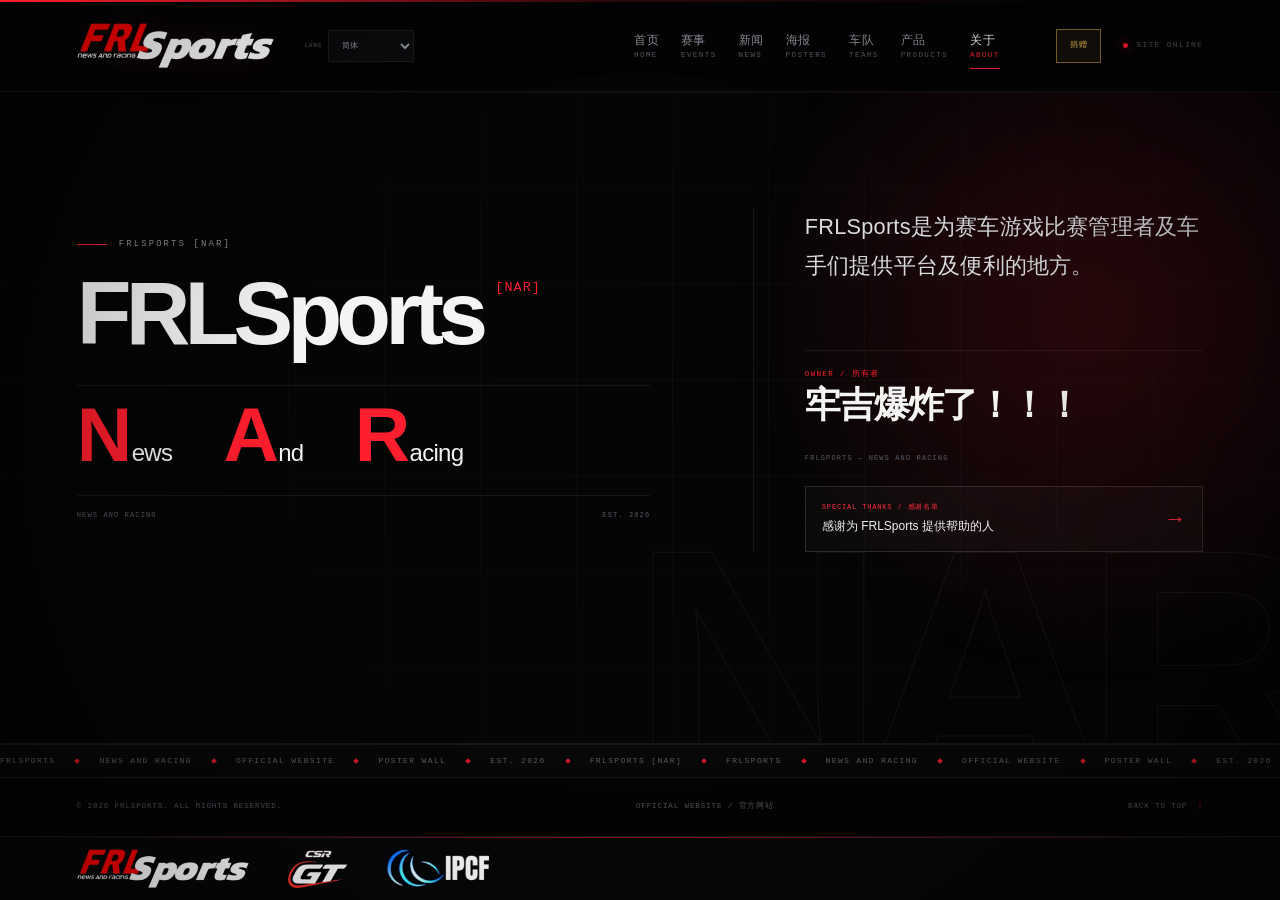
==== commit 8dabfeed: "Add files via upload" ====
--- a/about.html
+++ b/about.html
@@ -98,6 +98,13 @@
               <strong>牢吉爆炸了！！！</strong>
             </div>
             <p class="nar-signature">FRLSports — News And Racing</p>
+            <a class="thanks-entry" href="thanks.html">
+              <div>
+                <span>SPECIAL THANKS / 感谢名单</span>
+                <strong>感谢为 FRLSports 提供帮助的人</strong>
+              </div>
+              <b aria-hidden="true">→</b>
+            </a>
           </div>
         </div>
       </section>
--- a/assets/css/main.css
+++ b/assets/css/main.css
@@ -6315,3 +6315,558 @@
     right: 12px;
   }
 }
+
+
+/* ----------------------------------------------------------- product page */
+.product-grid {
+  display: grid;
+  grid-template-columns: repeat(auto-fill, minmax(280px, 1fr));
+  gap: 18px;
+}
+
+.product-card {
+  display: flex;
+  flex-direction: column;
+  min-width: 0;
+  border: 1px solid var(--line-soft);
+  background: rgba(255, 255, 255, 0.014);
+  overflow: hidden;
+  transition: transform 0.3s ease, border-color 0.3s ease, background 0.3s ease;
+}
+
+.product-card:hover {
+  border-color: rgba(255, 30, 45, 0.35);
+  background: rgba(255, 255, 255, 0.028);
+  transform: translateY(-3px);
+}
+
+.product-card__logo {
+  display: flex;
+  align-items: center;
+  justify-content: center;
+  aspect-ratio: 1 / 0.82;
+  padding: 25px;
+  border-bottom: 1px solid var(--line-soft);
+  background: radial-gradient(circle at 50% 45%, rgba(255, 255, 255, 0.07), transparent 68%), #090a0b;
+}
+
+.product-card__logo img {
+  display: block;
+  width: auto;
+  max-width: 100%;
+  height: auto;
+  max-height: 150px;
+  object-fit: contain;
+}
+
+.product-card__logo span {
+  color: var(--faint);
+  font-family: var(--font-display);
+  font-size: 42px;
+  letter-spacing: -0.05em;
+}
+
+.product-card__body {
+  display: flex;
+  flex: 1 1 auto;
+  flex-direction: column;
+  padding: 18px 19px 19px;
+}
+
+.product-card__index {
+  color: var(--red);
+  font-family: var(--font-mono);
+  font-size: 6.5px;
+  letter-spacing: 0.13em;
+}
+
+.product-card h2 {
+  margin: 10px 0 0;
+  color: var(--white);
+  font-family: var(--font-display);
+  font-size: 26px;
+  font-weight: 600;
+  letter-spacing: -0.045em;
+  line-height: 1;
+}
+
+.product-card__zh {
+  margin: 6px 0 0;
+  color: var(--muted);
+  font-size: 11px;
+}
+
+.product-card__price {
+  margin-top: 14px;
+  color: #f5c451;
+  font-family: var(--font-display);
+  font-size: 21px;
+  font-weight: 600;
+  letter-spacing: -0.02em;
+}
+
+.product-card__intro {
+  margin: 14px 0 0;
+  color: var(--muted);
+  font-size: 11px;
+  line-height: 1.8;
+  white-space: pre-line;
+}
+
+.product-empty {
+  display: flex;
+  flex-direction: column;
+  justify-content: center;
+  min-height: 210px;
+  padding: 28px;
+  border: 1px dashed var(--line);
+  color: var(--faint);
+}
+
+.product-empty > span {
+  color: var(--red);
+  font-family: var(--font-mono);
+  font-size: 7px;
+  letter-spacing: 0.16em;
+}
+
+.product-empty p {
+  margin: 9px 0 0;
+  font-size: 11px;
+}
+
+.product-admin-list {
+  display: flex;
+  flex-direction: column;
+  gap: 9px;
+}
+
+.product-admin-row {
+  display: grid;
+  grid-template-columns: 76px minmax(0, 1fr) auto;
+  align-items: center;
+  gap: 14px;
+  min-height: 82px;
+  padding: 12px;
+  border: 1px solid var(--line-soft);
+  background: rgba(255, 255, 255, 0.015);
+}
+
+.product-admin-logo {
+  display: flex;
+  align-items: center;
+  justify-content: center;
+  width: 76px;
+  height: 62px;
+  border: 1px solid var(--line-soft);
+  background: #090a0b;
+  overflow: hidden;
+}
+
+.product-admin-logo img {
+  display: block;
+  max-width: 68px;
+  max-height: 54px;
+  object-fit: contain;
+}
+
+.product-admin-logo span {
+  color: var(--faint);
+  font-family: var(--font-mono);
+  font-size: 6px;
+  letter-spacing: 0.1em;
+}
+
+.product-admin-info {
+  display: flex;
+  flex-direction: column;
+  gap: 3px;
+  min-width: 0;
+}
+
+.product-admin-info strong {
+  color: var(--text);
+  font-family: var(--font-display);
+  font-size: 18px;
+  letter-spacing: -0.02em;
+}
+
+.product-admin-info span {
+  color: var(--muted);
+  font-size: 10px;
+}
+
+.product-admin-info p {
+  margin: 2px 0 0;
+  color: var(--faint);
+  font-size: 9px;
+  line-height: 1.5;
+}
+
+@media (max-width: 720px) {
+  .product-grid {
+    grid-template-columns: 1fr;
+  }
+
+  .product-card__logo {
+    aspect-ratio: 1 / 0.7;
+    padding: 20px;
+  }
+
+  .product-admin-row {
+    grid-template-columns: 58px minmax(0, 1fr) auto;
+    gap: 10px;
+  }
+
+  .product-admin-logo {
+    width: 58px;
+    height: 52px;
+  }
+
+  .product-admin-logo img {
+    max-width: 52px;
+    max-height: 46px;
+  }
+}
+
+
+.product-images-preview {
+  display: flex;
+  flex-wrap: wrap;
+  gap: 6px;
+  width: 100%;
+}
+
+.product-images-preview:empty {
+  display: none;
+}
+
+.product-images-preview img {
+  width: 54px;
+  height: 54px;
+  border: 1px solid var(--line-soft);
+  object-fit: cover;
+}
+
+.product-card__gallery {
+  display: grid;
+  grid-template-columns: repeat(2, minmax(0, 1fr));
+  gap: 7px;
+  margin-top: 16px;
+}
+
+.product-card__gallery:empty {
+  display: none;
+}
+
+.product-card__gallery img {
+  display: block;
+  width: 100%;
+  aspect-ratio: 16 / 10;
+  border: 1px solid var(--line-soft);
+  object-fit: cover;
+  cursor: zoom-in;
+  transition: transform 0.3s ease, border-color 0.3s ease;
+}
+
+.product-card__gallery img:hover {
+  border-color: rgba(255, 30, 45, 0.45);
+  transform: scale(1.015);
+}
+
+.product-admin-info small {
+  color: var(--red);
+  font-family: var(--font-mono);
+  font-size: 6.5px;
+  letter-spacing: 0.06em;
+}
+
+
+/* ---------------------------------------------------------- language switch */
+.language-switch {
+  display: inline-flex;
+  align-items: center;
+  gap: 6px;
+  margin-left: 5px;
+  flex: 0 0 auto;
+}
+
+.language-kicker {
+  color: var(--faint);
+  font-family: var(--font-mono);
+  font-size: 6px;
+  letter-spacing: 0.12em;
+}
+
+.language-switch select {
+  height: 32px;
+  padding: 0 22px 0 9px;
+  border: 1px solid var(--line-soft);
+  border-radius: 0;
+  outline: none;
+  background: #0a0b0d;
+  color: var(--muted);
+  font-family: var(--font-mono);
+  font-size: 7.5px;
+  letter-spacing: 0.02em;
+  cursor: pointer;
+}
+
+.language-switch select:hover,
+.language-switch select:focus-visible {
+  border-color: rgba(255, 30, 45, 0.5);
+  color: var(--text);
+}
+
+@media (max-width: 720px) {
+  .language-switch {
+    margin-left: 2px;
+  }
+
+  .language-kicker {
+    display: none;
+  }
+
+  .language-switch select {
+    height: 32px;
+    padding: 0 17px 0 7px;
+    font-size: 7px;
+  }
+}
+
+
+.dev-row-actions {
+  display: flex;
+  align-items: center;
+  gap: 6px;
+}
+
+.dev-row-actions .dev-action {
+  white-space: nowrap;
+}
+
+
+.detail-price {
+  display: inline-block;
+  margin-top: 12px;
+  color: #f5c451;
+  font-family: var(--font-display);
+  font-size: 24px;
+  font-weight: 600;
+  letter-spacing: -0.02em;
+}
+
+.detail-product-gallery {
+  display: grid;
+  grid-template-columns: repeat(2, minmax(0, 1fr));
+  gap: 10px;
+}
+
+.detail-product-gallery img {
+  display: block;
+  width: 100%;
+  aspect-ratio: 16 / 10;
+  border: 1px solid var(--line-soft);
+  object-fit: cover;
+  cursor: zoom-in;
+  transition: transform 0.3s ease, border-color 0.3s ease;
+}
+
+.detail-product-gallery img:hover {
+  border-color: rgba(255, 30, 45, 0.5);
+  transform: scale(1.01);
+}
+
+@media (max-width: 520px) {
+  .detail-product-gallery {
+    grid-template-columns: 1fr;
+  }
+}
+
+
+/* --------------------------------------------------- event detail tabs */
+.event-detail-tabs {
+  display: flex;
+  gap: 0;
+  margin: 22px 0 0;
+  border-bottom: 1px solid rgba(255, 255, 255, 0.12);
+}
+.event-detail-tab {
+  position: relative;
+  padding: 11px 20px;
+  border: 0;
+  background: transparent;
+  color: #8b909b;
+  font-family: var(--font-display);
+  font-size: 13px;
+  letter-spacing: 0.02em;
+  cursor: pointer;
+}
+.event-detail-tab.is-active { color: #fff; }
+.event-detail-tab.is-active::after {
+  content: "";
+  position: absolute;
+  left: 14px;
+  right: 14px;
+  bottom: -1px;
+  height: 2px;
+  background: #ff2b3d;
+}
+.event-detail-content { padding-top: 15px; }
+.event-detail-section { margin-bottom: 22px; }
+.event-filter-bar {
+  display: flex;
+  flex-wrap: wrap;
+  align-items: flex-end;
+  gap: 10px;
+  padding: 11px;
+  margin-bottom: 16px;
+  border: 1px solid rgba(255, 255, 255, 0.08);
+  background: rgba(255, 255, 255, 0.02);
+}
+.event-filter-title {
+  align-self: center;
+  color: #5d626c;
+  font-family: var(--font-mono);
+  font-size: 7px;
+  letter-spacing: 0.08em;
+}
+.event-filter-field { display: flex; flex-direction: column; gap: 4px; min-width: 120px; }
+.event-filter-field span { color: #5d626c; font-family: var(--font-mono); font-size: 6px; letter-spacing: 0.06em; }
+.event-filter-field select {
+  height: 30px;
+  padding: 0 7px;
+  border: 1px solid rgba(255, 255, 255, 0.12);
+  border-radius: 0;
+  background: #090a0c;
+  color: #f0f1f3;
+  font-size: 10px;
+}
+.event-line-chart { width: 100%; overflow: hidden; }
+.event-line-chart svg { display: block; width: 100%; height: auto; }
+.event-line-chart .chart-legend { margin-top: 8px; }
+.event-bar-chart { display: flex; align-items: flex-end; gap: 7px; height: 150px; padding: 12px 0 0; overflow-x: auto; }
+.event-bar-col { display: flex; flex: 1 0 40px; flex-direction: column; align-items: center; justify-content: flex-end; height: 100%; min-width: 40px; }
+.event-bar-value { margin-bottom: 3px; color: #f5c451; font-family: var(--font-display); font-size: 9px; }
+.event-bar-track { display: flex; align-items: flex-end; width: 100%; height: 108px; border-bottom: 1px solid rgba(255, 255, 255, 0.14); }
+.event-bar-fill { width: 100%; min-height: 2px; opacity: 0.88; }
+.event-bar-label { margin-top: 5px; color: #5d626c; font-family: var(--font-mono); font-size: 6px; }
+.event-people { margin-bottom: 24px; }
+.event-person-grid { display: flex; flex-wrap: wrap; gap: 6px; margin-bottom: 15px; }
+.event-person-chip {
+  padding: 6px 9px;
+  border: 1px solid rgba(255, 255, 255, 0.11);
+  background: rgba(255, 255, 255, 0.02);
+  color: #b5bac3;
+  font-size: 10px;
+  cursor: pointer;
+}
+.event-person-chip:hover { border-color: rgba(255, 43, 61, 0.55); color: #fff; }
+.event-profile-card {
+  padding: 15px;
+  margin: 0 0 22px;
+  border: 1px solid rgba(255, 255, 255, 0.1);
+  background: rgba(255, 255, 255, 0.025);
+}
+.event-profile-head { display: flex; flex-direction: column; gap: 3px; margin-bottom: 12px; }
+.event-profile-head span { color: #ff2b3d; font-family: var(--font-mono); font-size: 7px; letter-spacing: 0.12em; }
+.event-profile-head strong { color: #f0f1f3; font-family: var(--font-display); font-size: 22px; letter-spacing: -0.03em; }
+.event-profile-head small { color: #8b909b; font-size: 10px; }
+.event-info-seasons { margin-top: 10px; }
+.event-info-season { margin-bottom: 18px; }
+.event-info-season h3 { margin: 12px 0 9px; color: #f0f1f3; font-family: var(--font-display); font-size: 17px; letter-spacing: -0.02em; }
+.event-info-round { margin-bottom: 9px; border: 1px solid rgba(255, 255, 255, 0.08); background: rgba(255, 255, 255, 0.02); }
+.event-info-round-head { display: flex; align-items: center; gap: 8px; padding: 9px 11px; border-bottom: 1px solid rgba(255, 255, 255, 0.07); }
+.event-info-round-head span { color: #ff2b3d; font-family: var(--font-mono); font-size: 7px; }
+.event-info-round-head strong { flex: 1; font-size: 11px; font-weight: 550; }
+.event-info-round-head small { color: #5d626c; font-family: var(--font-mono); font-size: 7px; }
+.event-info-note { margin: 7px 11px 0; color: #8b909b; font-size: 9px; line-height: 1.6; }
+.event-info-result {
+  display: grid;
+  grid-template-columns: 25px minmax(0, 1.2fr) minmax(0, 0.8fr) 70px 44px;
+  align-items: center;
+  gap: 7px;
+  min-height: 32px;
+  padding: 0 10px;
+  border-top: 1px solid rgba(255, 255, 255, 0.055);
+  font-size: 9px;
+}
+.event-info-result > span:first-child { color: #5d626c; font-family: var(--font-mono); font-size: 7px; text-align: center; }
+.event-info-result strong { overflow: hidden; font-weight: 500; text-overflow: ellipsis; white-space: nowrap; }
+.event-info-result small { overflow: hidden; color: #727278; font-size: 8px; text-overflow: ellipsis; white-space: nowrap; }
+.event-info-result > span:nth-of-type(2) { color: #727278; font-family: var(--font-mono); font-size: 7px; text-align: right; }
+.event-info-result b { color: #f5c451; font-family: var(--font-display); font-size: 10px; text-align: right; }
+@media (max-width: 720px) {
+  .event-detail-tab { flex: 1; padding: 10px 6px; font-size: 11px; }
+  .event-filter-field { flex: 1 1 30%; min-width: 90px; }
+  .event-info-result { grid-template-columns: 20px minmax(0, 1fr) 54px 38px; }
+  .event-info-result small { display: none; }
+}
+
+
+.dev-image-preview.is-dragover,
+.product-images-preview.is-dragover,
+.dev-gallery-grid.is-dragover {
+  border-color: rgba(255, 43, 61, 0.75) !important;
+  box-shadow: inset 0 0 0 1px rgba(255, 43, 61, 0.35);
+  background-color: rgba(255, 43, 61, 0.06);
+}
+.dev-image-picker.is-dragover { border-color: rgba(255, 43, 61, 0.6); }
+
+
+/* ------------------------------------------------------- special thanks */
+.thanks-entry {
+  display: flex;
+  align-items: center;
+  gap: 14px;
+  justify-content: space-between;
+  margin-top: 22px;
+  padding: 14px 16px;
+  border: 1px solid rgba(255, 255, 255, 0.12);
+  background: rgba(255, 255, 255, 0.025);
+  color: inherit;
+  text-decoration: none;
+  transition: border-color 160ms ease, background 160ms ease;
+}
+.thanks-entry:hover { border-color: rgba(255, 43, 61, 0.55); background: rgba(255, 43, 61, 0.055); }
+.thanks-entry div { display: flex; flex-direction: column; gap: 3px; }
+.thanks-entry span { color: #ff2b3d; font-family: var(--font-mono); font-size: 7px; letter-spacing: 0.12em; }
+.thanks-entry strong { color: #f0f1f3; font-size: 12px; font-weight: 500; }
+.thanks-entry b { color: #ff2b3d; font-family: var(--font-display); font-size: 22px; font-weight: 400; }
+.thanks-section { width: min(1120px, calc(100% - 48px)); margin: 0 auto; padding: 92px 0 70px; }
+.thanks-head { max-width: 760px; margin-bottom: 38px; }
+.thanks-head h1 {
+  margin: 12px 0 14px;
+  color: #f4f5f7;
+  font-family: var(--font-display);
+  font-size: clamp(48px, 8vw, 92px);
+  font-weight: 600;
+  letter-spacing: -0.055em;
+  line-height: 0.92;
+}
+.thanks-lead { max-width: 620px; color: #9297a1; font-size: 13px; line-height: 1.9; }
+.thanks-back { display: inline-block; margin-top: 18px; color: #f0f1f3; font-family: var(--font-mono); font-size: 8px; letter-spacing: 0.08em; text-decoration: none; }
+.thanks-back:hover { color: #ff2b3d; }
+.thanks-list { display: grid; grid-template-columns: repeat(3, minmax(0, 1fr)); gap: 10px; }
+.thanks-card { min-height: 150px; padding: 16px; border: 1px solid rgba(255, 255, 255, 0.09); background: rgba(255, 255, 255, 0.02); }
+.thanks-card__code { color: #ff2b3d; font-family: var(--font-mono); font-size: 7px; letter-spacing: 0.1em; }
+.thanks-card h2 { margin: 13px 0 8px; color: #f0f1f3; font-family: var(--font-display); font-size: 22px; font-weight: 560; letter-spacing: -0.035em; }
+.thanks-card__note { color: #858a94; font-size: 10px; line-height: 1.7; }
+.thanks-card__link { display: inline-block; margin-top: 12px; color: #ff2b3d; font-family: var(--font-mono); font-size: 8px; text-decoration: none; }
+.thanks-card__link:hover { text-decoration: underline; }
+.thanks-empty { padding: 36px 0; color: #5d626c; font-family: var(--font-mono); font-size: 9px; }
+.thanks-admin-list { display: flex; flex-direction: column; gap: 6px; }
+.thanks-admin-row { display: flex; align-items: flex-start; gap: 12px; padding: 12px; border: 1px solid rgba(255, 255, 255, 0.08); }
+.thanks-admin-info { display: flex; flex: 1; min-width: 0; flex-direction: column; gap: 3px; }
+.thanks-admin-info strong { color: #f0f1f3; font-size: 11px; font-weight: 550; }
+.thanks-admin-info span { color: #858a94; font-size: 9px; line-height: 1.6; white-space: pre-wrap; }
+.thanks-admin-info a { overflow: hidden; color: #ff2b3d; font-family: var(--font-mono); font-size: 7px; text-overflow: ellipsis; white-space: nowrap; }
+@media (max-width: 820px) {
+  .thanks-list { grid-template-columns: repeat(2, minmax(0, 1fr)); }
+  .thanks-section { width: min(100% - 32px, 680px); padding-top: 72px; }
+}
+@media (max-width: 520px) {
+  .thanks-list { grid-template-columns: 1fr; }
+  .thanks-head h1 { font-size: 52px; }
+  .thanks-admin-row { flex-direction: column; }
+}
